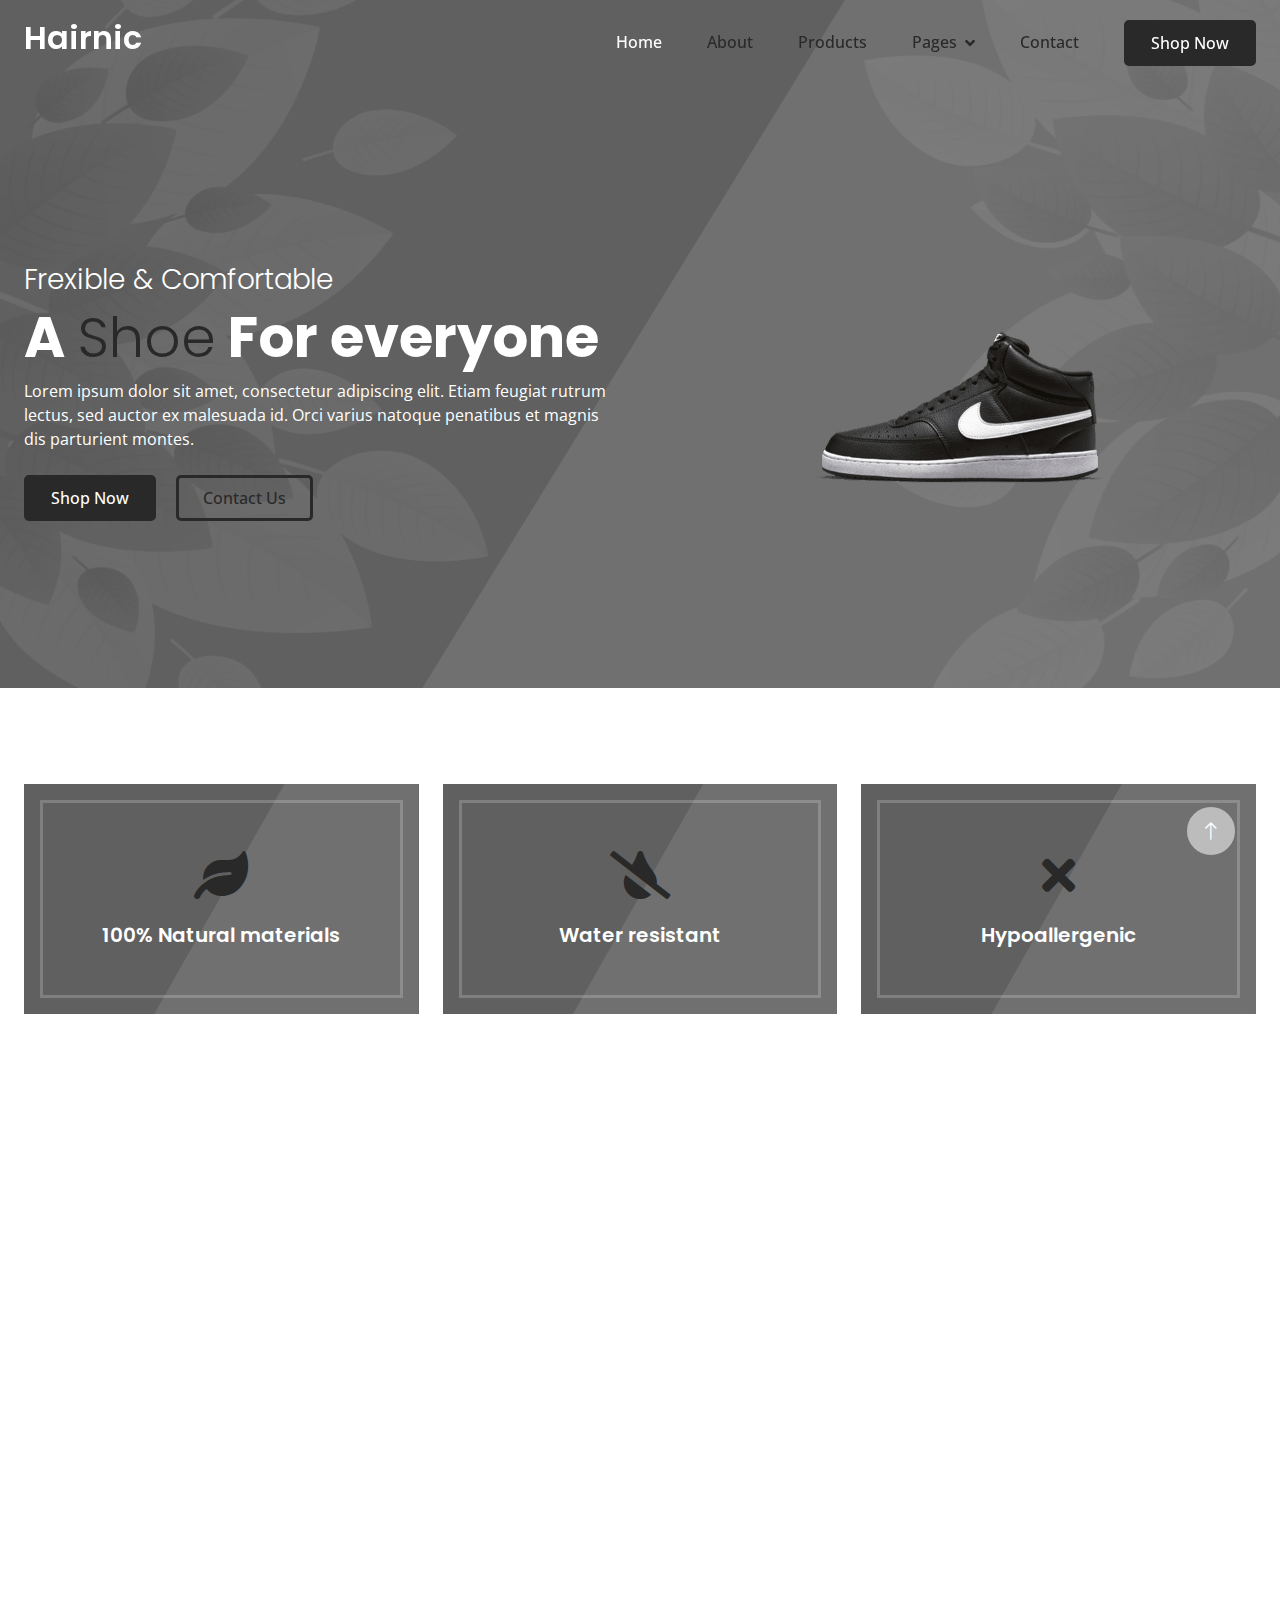
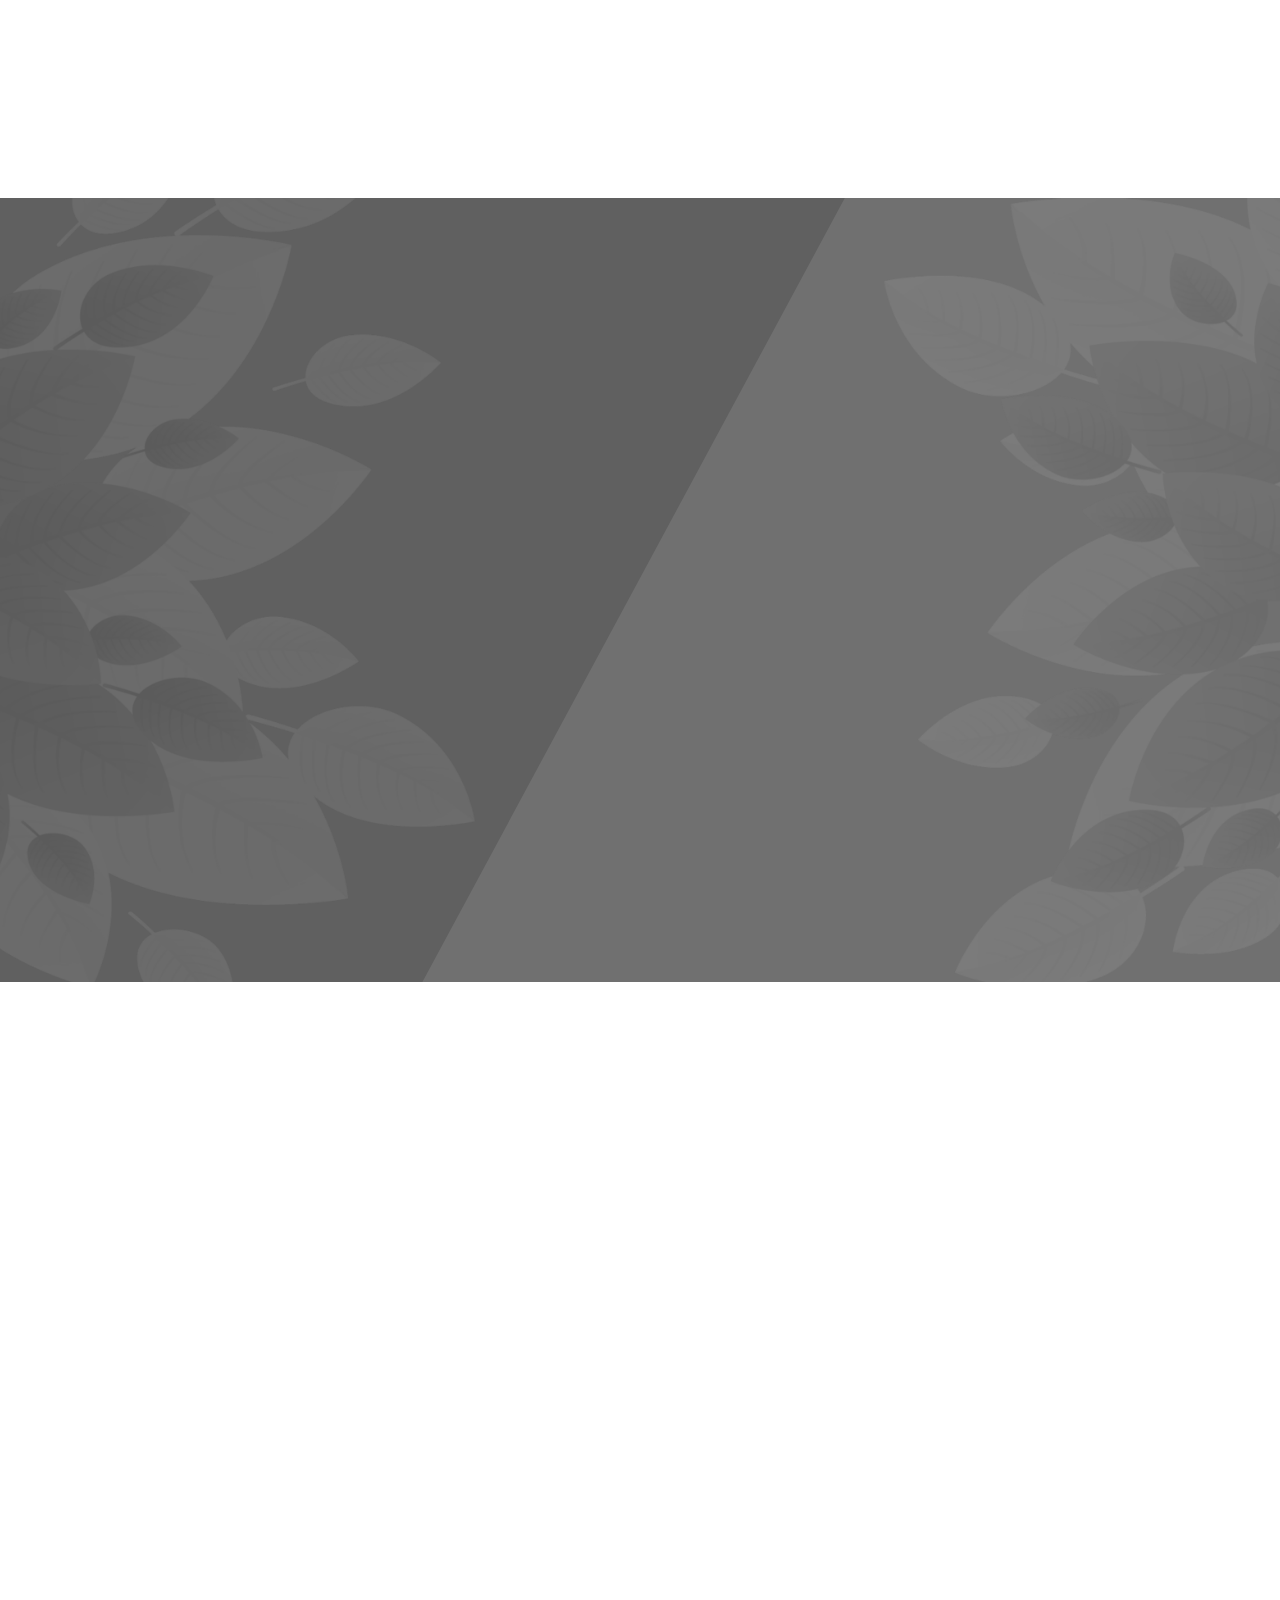
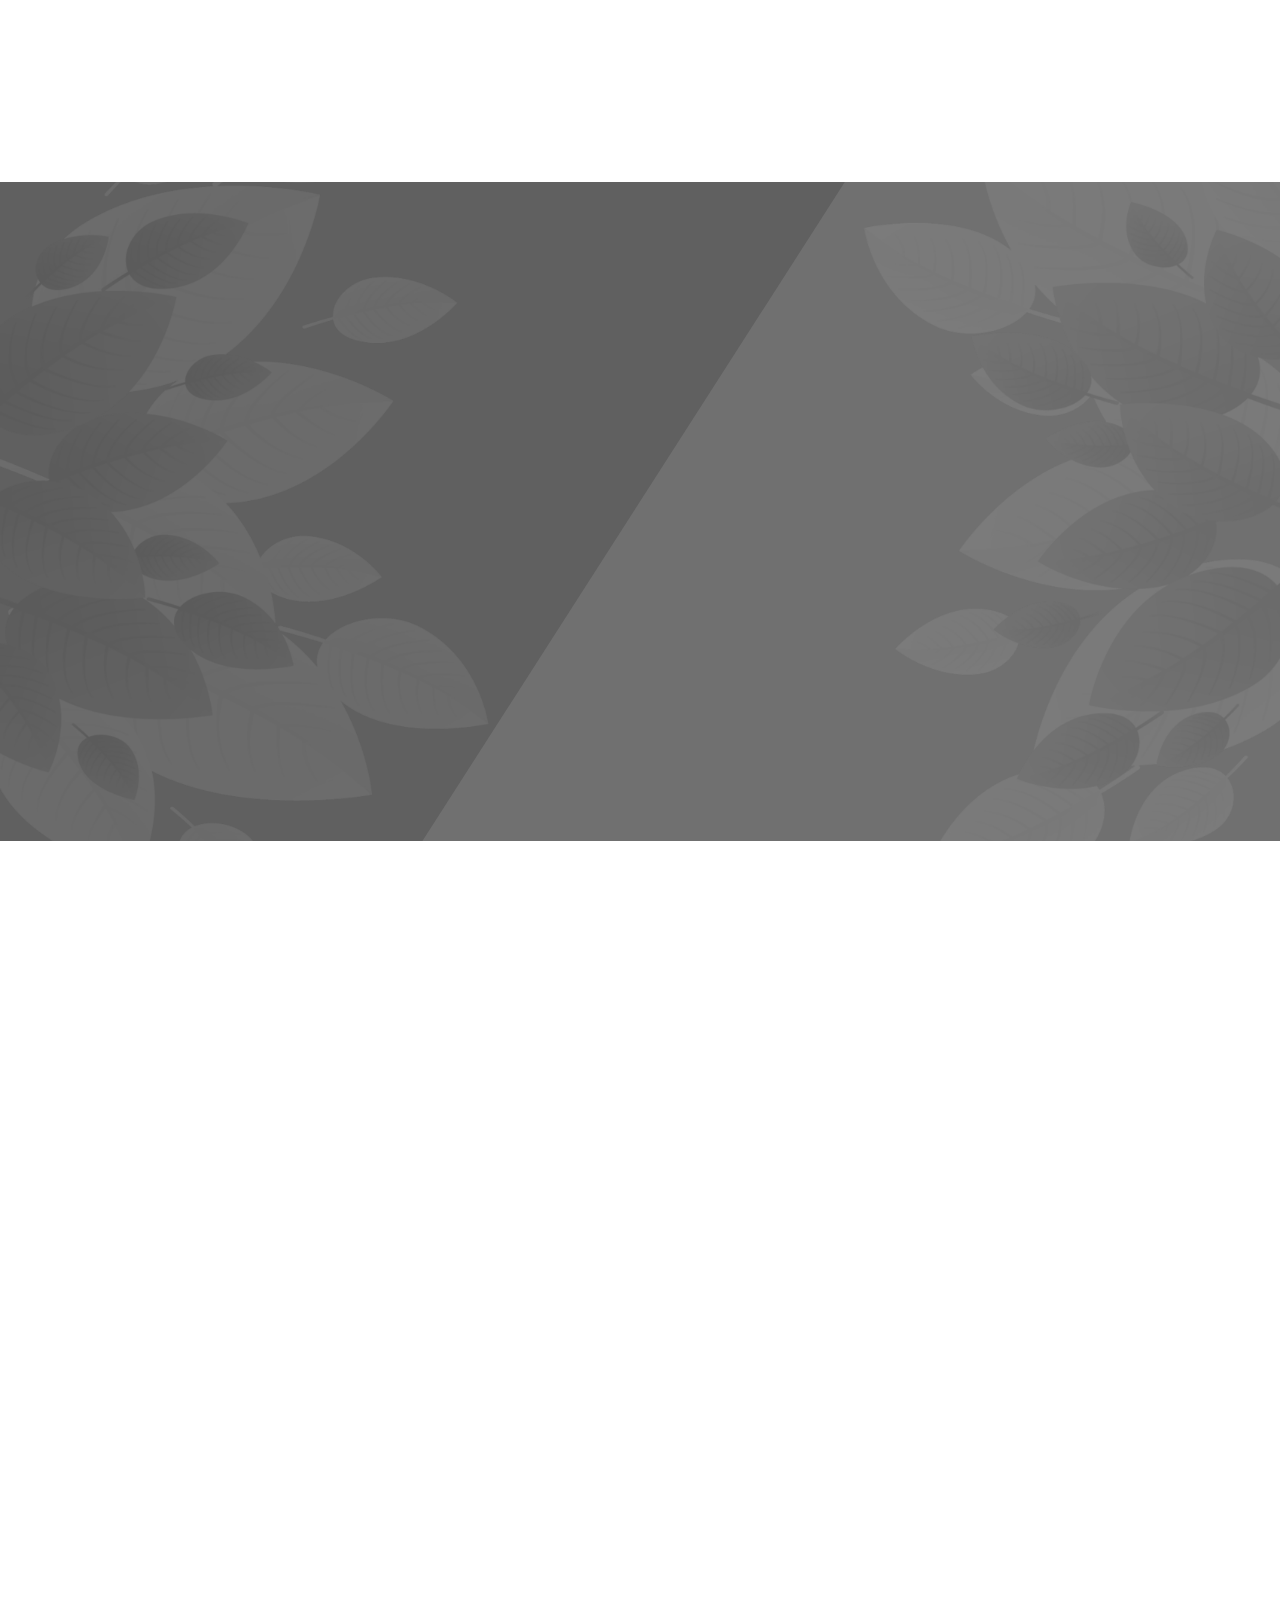
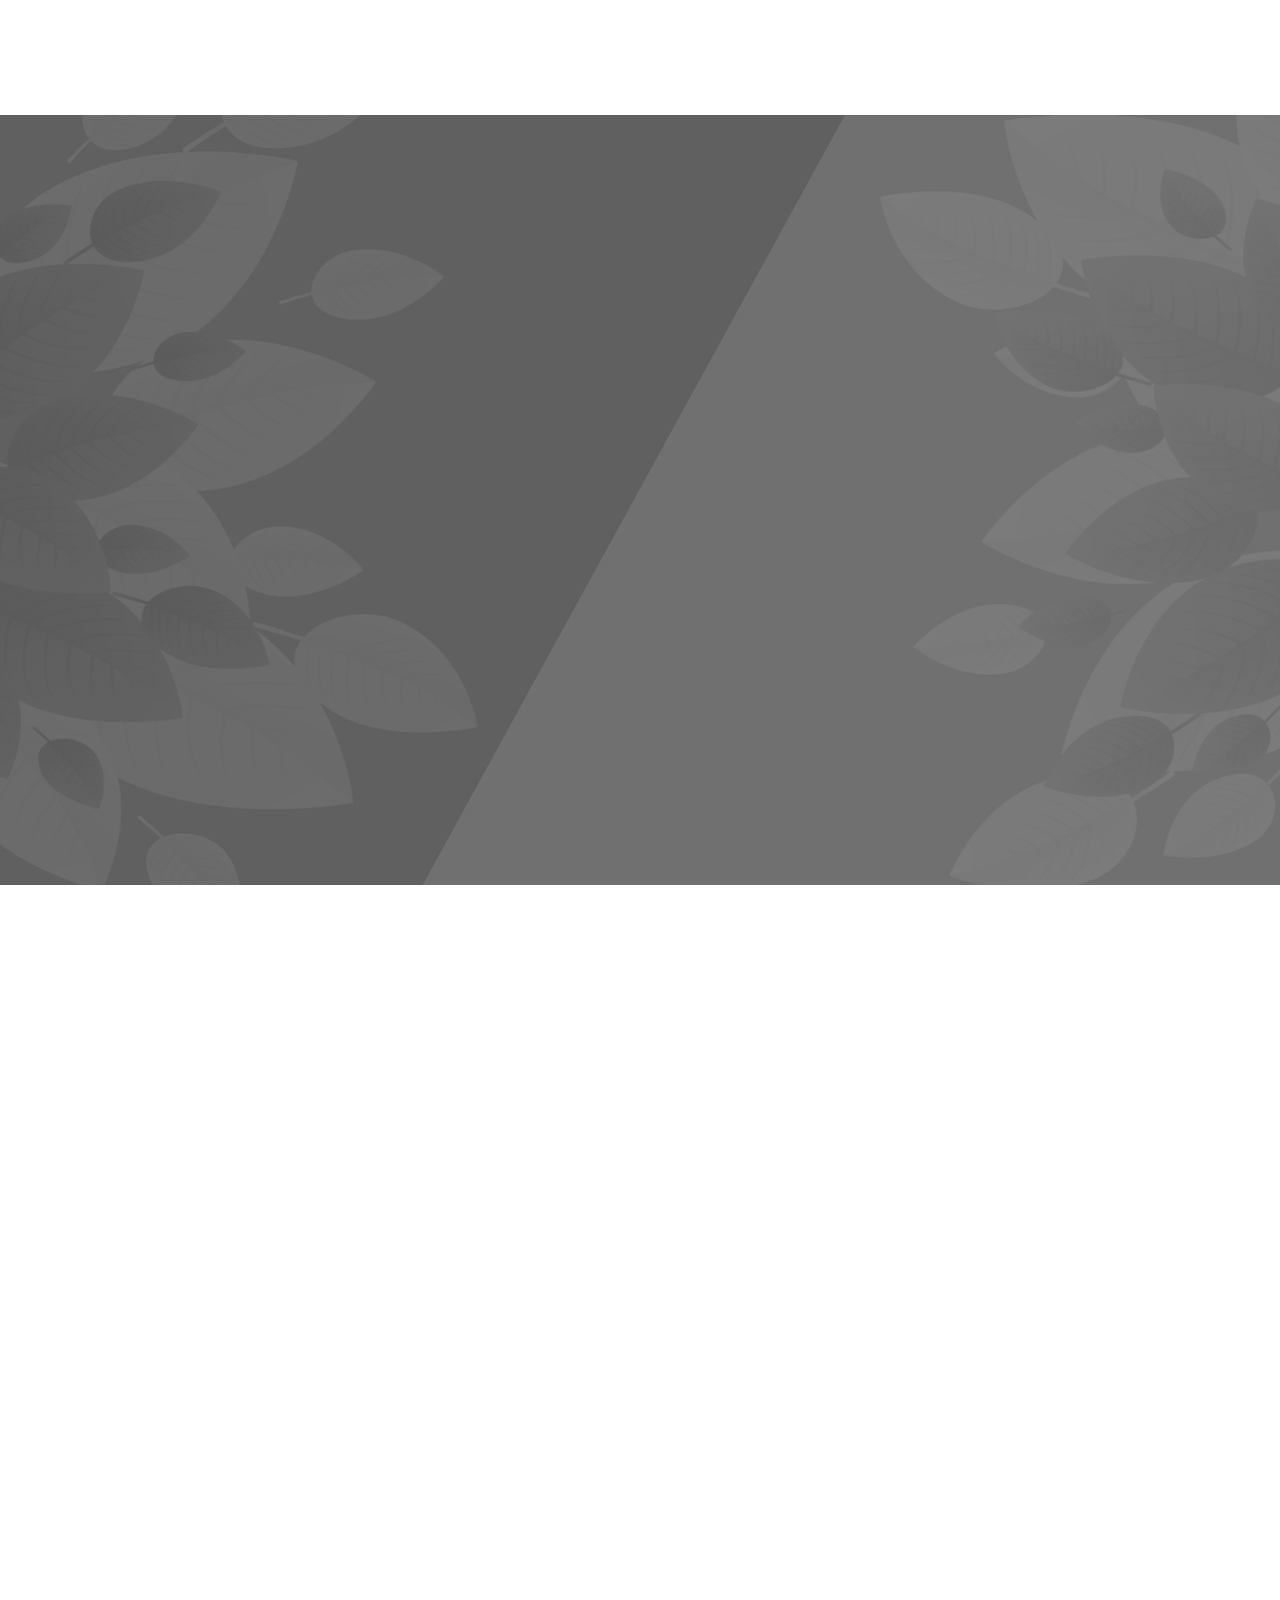
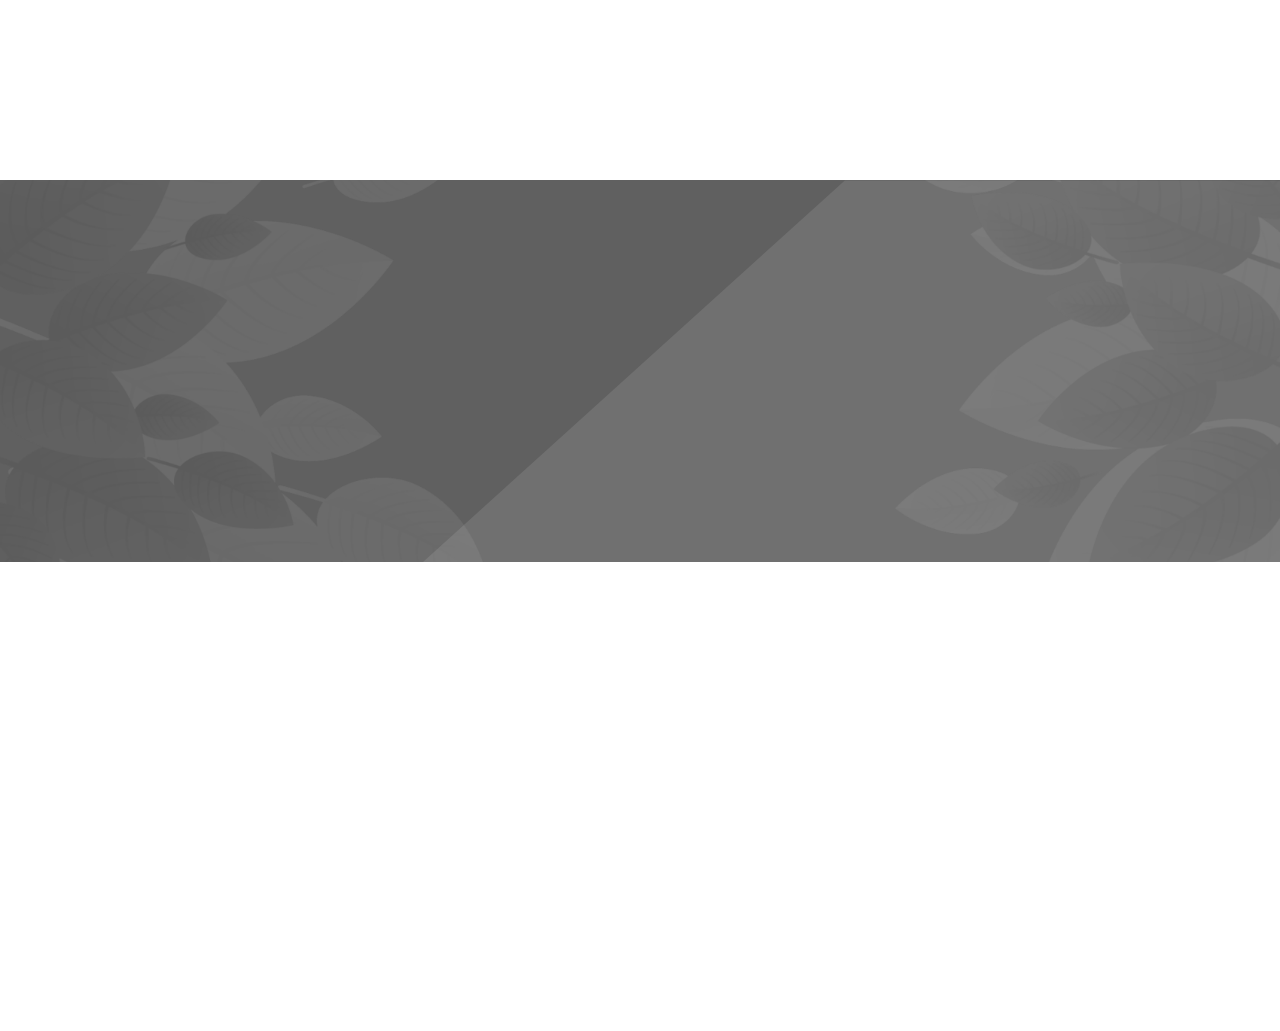
==== Nike_curve/index.html @ 660dd806 "Add files via upload" ====
<!DOCTYPE html>
<html lang="en">

<head>
    <meta charset="utf-8">
    <title>Hairnic - Single Product Website Template</title>
    <meta content="width=device-width, initial-scale=1.0" name="viewport">
    <meta content="" name="keywords">
    <meta content="" name="description">

    <!-- Favicon -->
    <link href="img/favicon.ico" rel="icon">

    <!-- Google Web Fonts -->
    <link rel="preconnect" href="https://fonts.googleapis.com">
    <link rel="preconnect" href="https://fonts.gstatic.com" crossorigin>
    <link
        href="https://fonts.googleapis.com/css2?family=Open+Sans:wght@400;500&family=Poppins:wght@200;600;700&display=swap"
        rel="stylesheet">

    <!-- Icon Font Stylesheet -->
    <link href="https://cdnjs.cloudflare.com/ajax/libs/font-awesome/5.10.0/css/all.min.css" rel="stylesheet">
    <link href="https://cdn.jsdelivr.net/npm/bootstrap-icons@1.4.1/font/bootstrap-icons.css" rel="stylesheet">

    <!-- Libraries Stylesheet -->
    <link href="lib/animate/animate.min.css" rel="stylesheet">
    <link href="lib/owlcarousel/assets/owl.carousel.min.css" rel="stylesheet">

    <!-- Customized Bootstrap Stylesheet -->
    <link href="css/bootstrap.min.css" rel="stylesheet">

    <!-- Template Stylesheet -->
    <link href="css/style.css" rel="stylesheet">
</head>

<body>
    <!-- Spinner Start -->
    <div id="spinner"
        class="show bg-white position-fixed translate-middle w-100 vh-100 top-50 start-50 d-flex align-items-center justify-content-center">
        <div class="spinner-grow text-primary" style="width: 3rem; height: 3rem;" role="status">
            <span class="sr-only">Loading...</span>
        </div>
    </div>
    <!-- Spinner End -->


    <!-- Navbar Start -->
    <div class="container-fluid sticky-top">
        <div class="container">
            <nav class="navbar navbar-expand-lg navbar-light p-0">
                <a href="index.html" class="navbar-brand">
                    <h2 class="text-white">Hairnic</h2>
                </a>
                <button type="button" class="navbar-toggler ms-auto me-0" data-bs-toggle="collapse"
                    data-bs-target="#navbarCollapse">
                    <span class="navbar-toggler-icon"></span>
                </button>
                <div class="collapse navbar-collapse" id="navbarCollapse">
                    <div class="navbar-nav ms-auto">
                        <a href="index.html" class="nav-item nav-link active">Home</a>
                        <a href="about.html" class="nav-item nav-link">About</a>
                        <a href="product.html" class="nav-item nav-link">Products</a>
                        <div class="nav-item dropdown">
                            <a href="#" class="nav-link dropdown-toggle" data-bs-toggle="dropdown">Pages</a>
                            <div class="dropdown-menu bg-light mt-2">
                                <a href="feature.html" class="dropdown-item">Features</a>
                                <a href="how-to-use.html" class="dropdown-item">How To Use</a>
                                <a href="testimonial.html" class="dropdown-item">Testimonial</a>
                                <a href="blog.html" class="dropdown-item">Blog Articles</a>
                                <a href="404.html" class="dropdown-item">404 Page</a>
                            </div>
                        </div>
                        <a href="contact.html" class="nav-item nav-link">Contact</a>
                    </div>
                    <a href="" class="btn btn-dark py-2 px-4 d-none d-lg-inline-block">Shop Now</a>
                </div>
            </nav>
        </div>
    </div>
    <!-- Navbar End -->


    <!-- Hero Start -->
    <div class="container-fluid bg-primary hero-header mb-5">
        <div class="container">
            <div class="row g-5 align-items-center">
                <div class="col-lg-6 text-center text-lg-start">
                    <h3 class="fw-light text-white animated slideInRight">Frexible & Comfortable</h3>
                    <h1 class="display-4 text-white animated slideInRight">A <span class="fw-light text-dark">Shoe</span> For everyone</h1>
                    <p class="text-white mb-4 animated slideInRight">Lorem ipsum dolor sit amet, consectetur adipiscing
                        elit. Etiam feugiat rutrum lectus, sed auctor ex malesuada id. Orci varius natoque penatibus et
                        magnis dis parturient montes.</p>
                    <a href="" class="btn btn-dark py-2 px-4 me-3 animated slideInRight">Shop Now</a>
                    <a href="" class="btn btn-outline-dark py-2 px-4 animated slideInRight">Contact Us</a>
                </div>
                <div class="col-lg-6">
                    <img class="img-fluid animated pulse infinite" src="img/shoe-main.png" alt="">
                </div>
            </div>
        </div>
    </div>
    <!-- Hero End -->


    <!-- Feature Start -->
    <div class="container-fluid py-5">
        <div class="container">
            <div class="row g-4">
                <div class="col-lg-4 wow fadeIn" data-wow-delay="0.1s">
                    <div class="feature-item position-relative bg-primary text-center p-3">
                        <div class="border py-5 px-3">
                            <i class="fa fa-leaf fa-3x text-dark mb-4"></i>
                            <h5 class="text-white mb-0">100% Natural materials</h5>
                        </div>
                    </div>
                </div>
                <div class="col-lg-4 wow fadeIn" data-wow-delay="0.3s">
                    <div class="feature-item position-relative bg-primary text-center p-3">
                        <div class="border py-5 px-3">
                            <i class="fa fa-tint-slash fa-3x text-dark mb-4"></i>
                            <h5 class="text-white mb-0">Water resistant</h5>
                        </div>
                    </div>
                </div>
                <div class="col-lg-4 wow fadeIn" data-wow-delay="0.5s">
                    <div class="feature-item position-relative bg-primary text-center p-3">
                        <div class="border py-5 px-3">
                            <i class="fa fa-times fa-3x text-dark mb-4"></i>
                            <h5 class="text-white mb-0">Hypoallergenic</h5>
                        </div>
                    </div>
                </div>
            </div>
        </div>
    </div>
    <!-- Feature End -->


    <!-- About Start -->
    <div class="container-fluid py-5">
        <div class="container">
            <div class="row g-5 align-items-center">
                <div class="col-lg-6 wow fadeIn" data-wow-delay="0.1s">
                    <img class="img-fluid animated pulse infinite" src="img/shampoo-1.png">
                </div>
                <div class="col-lg-6 wow fadeIn" data-wow-delay="0.5s">
                    <h1 class="text-primary mb-4">Nice Shoes <span class="fw-light text-dark">Are A Simbol Of Style</span></h1>
                    <p class="mb-4">Lorem ipsum dolor sit amet, consectetur adipiscing elit. Duis aliquet, erat non malesuada consequat, nibh erat tempus risus, vitae porttitor purus nisl vitae purus. Praesent tristique odio ut rutrum pellentesque. Fusce eget molestie est, at rutrum est.</p>
                    <p class="mb-4">Aliqu diam amet diam et eos labore. Clita erat ipsum et lorem et sit, sed stet no
                        labore lorem sit. Sanctus clita duo justo et tempor.</p>
                    <a class="btn btn-primary py-2 px-4" href="">Shop Now</a>
                </div>
            </div>
        </div>
    </div>
    <!-- About End -->


    <!-- Deal Start -->
    <div class="container-fluid deal bg-primary my-5 py-5">
        <div class="container py-5">
            <div class="row g-5 align-items-center">
                <div class="col-lg-6 wow fadeIn" data-wow-delay="0.1s">
                    <img class="img-fluid animated pulse infinite" src="img/shampoo-2.png">
                </div>
                <div class="col-lg-6 wow fadeIn" data-wow-delay="0.5s">
                    <div class="bg-white text-center p-4">
                        <div class="border p-4">
                            <p class="mb-2">Frexible & Comfortable Shoe</p>
                            <h2 class="fw-bold text-uppercase mb-4">Deals of the Day</h2>
                            <h1 class="display-4 text-primary mb-4">$99.99</h1>
                            <h5>New Lightning Design</h5>
                            <p class="mb-4">Lorem ipsum dolor sit amet, consectetur adipiscing
                                elit. Etiam feugiat rutrum lectus sed auctor.</p>
                            <div class="row g-0 cdt mb-4">
                                <div class="col-3">
                                    <h1 class="display-6" id="cdt-days"></h1>
                                </div>
                                <div class="col-3">
                                    <h1 class="display-6" id="cdt-hours"></h1>
                                </div>
                                <div class="col-3">
                                    <h1 class="display-6" id="cdt-minutes"></h1>
                                </div>
                                <div class="col-3">
                                    <h1 class="display-6" id="cdt-seconds"></h1>
                                </div>
                            </div>
                            <a class="btn btn-primary py-2 px-4" href="">Shop Now</a>
                        </div>
                    </div>
                </div>
            </div>
        </div>
    </div>
    <!-- Deal End -->


    <!-- Feature Start -->
    <div class="container-fluid py-5">
        <div class="container">
            <div class="mx-auto text-center wow fadeIn" data-wow-delay="0.1s" style="max-width: 600px;">
                <h1 class="text-primary mb-3"><span class="fw-light text-dark">Best Benefits Of Our</span> Top Shoe Designs</h1>
                <p class="mb-5">Lorem ipsum dolor sit amet, consectetur adipiscing elit. Duis aliquet, erat non malesuada consequat, nibh erat tempus risus.</p>
            </div>
            <div class="row g-4 align-items-center">
                <div class="col-lg-4 wow fadeIn" data-wow-delay="0.3s">
                    <div class="row g-5">
                        <div class="col-12 d-flex">
                            <div class="btn-square rounded-circle border flex-shrink-0"
                                style="width: 80px; height: 80px;">
                                <i class="fa fa-check fa-2x text-primary"></i>
                            </div>
                            <div class="ps-3">
                                <h5>Frexible & Comfortable</h5>
                                <hr class="w-25 bg-primary my-2">
                                <span>Lorem ipsum dolor sit amet adipiscing elit aliquet.</span>
                            </div>
                        </div>
                        <div class="col-12 d-flex">
                            <div class="btn-square rounded-circle border flex-shrink-0"
                                style="width: 80px; height: 80px;">
                                <i class="fa fa-check fa-2x text-primary"></i>
                            </div>
                            <div class="ps-3">
                                <h5>Anti Hair Fall</h5>
                                <hr class="w-25 bg-primary my-2">
                                <span>Lorem ipsum dolor sit amet adipiscing elit aliquet.</span>
                            </div>
                        </div>
                        <div class="col-12 d-flex">
                            <div class="btn-square rounded-circle border flex-shrink-0"
                                style="width: 80px; height: 80px;">
                                <i class="fa fa-check fa-2x text-primary"></i>
                            </div>
                            <div class="ps-3">
                                <h5>Anti-dandruff</h5>
                                <hr class="w-25 bg-primary my-2">
                                <span>Lorem ipsum dolor sit amet adipiscing elit aliquet.</span>
                            </div>
                        </div>
                    </div>
                </div>
                <div class="col-lg-4 wow fadeIn" data-wow-delay="0.1s">
                    <img class="img-fluid animated pulse infinite" src="img/shoe-main.png">
                </div>
                <div class="col-lg-4 wow fadeIn" data-wow-delay="0.5s">
                    <div class="row g-5">
                        <div class="col-12 d-flex">
                            <div class="btn-square rounded-circle border flex-shrink-0"
                                style="width: 80px; height: 80px;">
                                <i class="fa fa-check fa-2x text-primary"></i>
                            </div>
                            <div class="ps-3">
                                <h5>Breathable Materials</h5>
                                <hr class="w-25 bg-primary my-2">
                                <span>Lorem ipsum dolor sit amet adipiscing elit aliquet.</span>
                            </div>
                        </div>
                        <div class="col-12 d-flex">
                            <div class="btn-square rounded-circle border flex-shrink-0"
                                style="width: 80px; height: 80px;">
                                <i class="fa fa-check fa-2x text-primary"></i>
                            </div>
                            <div class="ps-3">
                                <h5>No Skin Irritation</h5>
                                <hr class="w-25 bg-primary my-2">
                                <span>Lorem ipsum dolor sit amet adipiscing elit aliquet.</span>
                            </div>
                        </div>
                        <div class="col-12 d-flex">
                            <div class="btn-square rounded-circle border flex-shrink-0"
                                style="width: 80px; height: 80px;">
                                <i class="fa fa-check fa-2x text-primary"></i>
                            </div>
                            <div class="ps-3">
                                <h5>No Artificial Smell</h5>
                                <hr class="w-25 bg-primary my-2">
                                <span>Lorem ipsum dolor sit amet adipiscing elit aliquet.</span>
                            </div>
                        </div>
                    </div>
                </div>
            </div>
        </div>
    </div>
    <!-- Feature End -->


    <!-- How To Use Start -->
    <div class="container-fluid how-to-use bg-primary my-5 py-5">
        <div class="container text-white py-5">
            <div class="mx-auto text-center wow fadeIn" data-wow-delay="0.1s" style="max-width: 600px;">
                <h1 class="text-white mb-3"><span class="fw-light text-dark">Where To Use Our</span> Frexible & Comfortable
                    <span class="fw-light text-dark">Shoe</span></h1>
                <p class="mb-5">Lorem ipsum dolor sit amet, consectetur adipiscing elit. Duis aliquet, erat non malesuada consequat, nibh erat tempus risus.</p>
            </div>
            <div class="row g-5">
                <div class="col-lg-4 text-center wow fadeIn" data-wow-delay="0.1s">
                    <div class="btn-square rounded-circle border mx-auto mb-4" style="width: 120px; height: 120px;">
                        <i class="fa fa-home fa-3x text-dark"></i>
                    </div>
                    <h5 class="text-white">At Home</h5>
                    <hr class="w-25 bg-light my-2 mx-auto">
                    <span>Lorem ipsum dolor sit amet, consectetur adipiscing elit. Duis aliquet, erat non malesuada consequat.</span>
                </div>
                <div class="col-lg-4 text-center wow fadeIn" data-wow-delay="0.3s">
                    <div class="btn-square rounded-circle border mx-auto mb-4" style="width: 120px; height: 120px;">
                        <i class="fa fa-home fa-3x text-dark"></i>
                    </div>
                    <h5 class="text-white">On Running Tracks</h5>
                    <hr class="w-25 bg-light my-2 mx-auto">
                    <span>Lorem ipsum dolor sit amet, consectetur adipiscing elit. Duis aliquet, erat non malesuada consequat.</span>
                </div>
                <div class="col-lg-4 text-center wow fadeIn" data-wow-delay="0.5s">
                    <div class="btn-square rounded-circle border mx-auto mb-4" style="width: 120px; height: 120px;">
                        <i class="fa fa-home fa-3x text-dark"></i>
                    </div>
                    <h5 class="text-white">At Work</h5>
                    <hr class="w-25 bg-light my-2 mx-auto">
                    <span>Lorem ipsum dolor sit amet, consectetur adipiscing elit. Duis aliquet, erat non malesuada consequat.</span>
                </div>
            </div>
        </div>
    </div>
    <!-- How To Use End -->


    <!-- Product Start -->
    <div class="container-fluid py-5">
        <div class="container">
            <div class="mx-auto text-center wow fadeIn" data-wow-delay="0.1s" style="max-width: 600px;">
                <h1 class="text-primary mb-3"><span class="fw-light text-dark">Our Natural</span> Shoes</h1>
                <p class="mb-5">Lorem ipsum dolor sit amet, consectetur adipiscing elit. Duis aliquet, erat non malesuada consequat, nibh erat tempus risus.</p>
            </div>
            <div class="row g-4">
                <div class="col-md-6 col-lg-3 wow fadeIn" data-wow-delay="0.1s">
                    <div class="product-item text-center border h-100 p-4">
                        <img class="img-fluid mb-4" src="img/product-1.png" alt="">
                        <div class="mb-2">
                            <small class="fa fa-star text-primary"></small>
                            <small class="fa fa-star text-primary"></small>
                            <small class="fa fa-star text-primary"></small>
                            <small class="fa fa-star text-primary"></small>
                            <small class="fa fa-star text-primary"></small>
                            <small>(99)</small>
                        </div>
                        <a href="" class="h6 d-inline-block mb-2">Hair Shining Shampoo</a>
                        <h5 class="text-primary mb-3">$99.99</h5>
                        <a href="" class="btn btn-outline-primary px-3">Add To Cart</a>
                    </div>
                </div>
                <div class="col-md-6 col-lg-3 wow fadeIn" data-wow-delay="0.3s">
                    <div class="product-item text-center border h-100 p-4">
                        <img class="img-fluid mb-4" src="img/product-2.png" alt="">
                        <div class="mb-2">
                            <small class="fa fa-star text-primary"></small>
                            <small class="fa fa-star text-primary"></small>
                            <small class="fa fa-star text-primary"></small>
                            <small class="fa fa-star text-primary"></small>
                            <small class="fa fa-star text-primary"></small>
                            <small>(99)</small>
                        </div>
                        <a href="" class="h6 d-inline-block mb-2">Anti-dandruff Shampoo</a>
                        <h5 class="text-primary mb-3">$99.99</h5>
                        <a href="" class="btn btn-outline-primary px-3">Add To Cart</a>
                    </div>
                </div>
                <div class="col-md-6 col-lg-3 wow fadeIn" data-wow-delay="0.5s">
                    <div class="product-item text-center border h-100 p-4">
                        <img class="img-fluid mb-4" src="img/product-1.png" alt="">
                        <div class="mb-2">
                            <small class="fa fa-star text-primary"></small>
                            <small class="fa fa-star text-primary"></small>
                            <small class="fa fa-star text-primary"></small>
                            <small class="fa fa-star text-primary"></small>
                            <small class="fa fa-star text-primary"></small>
                            <small>(99)</small>
                        </div>
                        <a href="" class="h6 d-inline-block mb-2">Anti Hair Fall Shampoo</a>
                        <h5 class="text-primary mb-3">$99.99</h5>
                        <a href="" class="btn btn-outline-primary px-3">Add To Cart</a>
                    </div>
                </div>
                <div class="col-md-6 col-lg-3 wow fadeIn" data-wow-delay="0.7s">
                    <div class="product-item text-center border h-100 p-4">
                        <img class="img-fluid mb-4" src="img/product-2.png" alt="">
                        <div class="mb-2">
                            <small class="fa fa-star text-primary"></small>
                            <small class="fa fa-star text-primary"></small>
                            <small class="fa fa-star text-primary"></small>
                            <small class="fa fa-star text-primary"></small>
                            <small class="fa fa-star text-primary"></small>
                            <small>(99)</small>
                        </div>
                        <a href="" class="h6 d-inline-block mb-2">Hair Growing Shampoo</a>
                        <h5 class="text-primary mb-3">$99.99</h5>
                        <a href="" class="btn btn-outline-primary px-3">Add To Cart</a>
                    </div>
                </div>
            </div>
        </div>
    </div>
    <!-- Product End -->


    <!-- Testimonial Start -->
    <div class="container-fluid testimonial bg-primary my-5 py-5">
        <div class="container text-white py-5">
            <div class="mx-auto text-center wow fadeIn" data-wow-delay="0.1s" style="max-width: 600px;">
                <h1 class="text-white mb-3">Our Customer Said <span class="fw-light text-dark">About Our Comfortable Shoes</span></h1>
                <p class="mb-5">Lorem ipsum dolor sit amet, consectetur adipiscing elit. Duis aliquet, erat non malesuada consequat, nibh erat tempus risus.</p>
            </div>
            <div class="row justify-content-center">
                <div class="col-lg-8">
                    <div class="owl-carousel testimonial-carousel wow fadeIn" data-wow-delay="0.1s">
                        <div class="testimonial-item text-center" data-dot="1">
                            <img class="img-fluid border p-2" src="img/testimonial-1.jpg" alt="">
                            <h5 class="fw-light lh-base text-white">Lorem ipsum dolor sit amet, consectetur adipiscing elit. Duis aliquet, erat non malesuada consequat, nibh erat tempus risus, vitae porttitor purus nisl vitae purus. Praesent tristique odio ut rutrum pellentesque. Fusce eget molestie est, at rutrum est. Nullam scelerisque libero nunc, vitae ullamcorper elit volutpat ut.</h5>
                            <h5 class="mb-1">Client Name</h5>
                            <h6 class="fw-light text-white fst-italic mb-0">Profession</h6>
                        </div>
                        <div class="testimonial-item text-center" data-dot="2">
                            <img class="img-fluid border p-2" src="img/testimonial-2.jpg" alt="">
                            <h5 class="fw-light lh-base text-white">Lorem ipsum dolor sit amet, consectetur adipiscing elit. Duis aliquet, erat non malesuada consequat, nibh erat tempus risus, vitae porttitor purus nisl vitae purus. Praesent tristique odio ut rutrum pellentesque. Fusce eget molestie est, at rutrum est. Nullam scelerisque libero nunc, vitae ullamcorper elit volutpat ut.</h5>
                            <h5 class="mb-1">Client Name</h5>
                            <h6 class="fw-light text-white fst-italic mb-0">Profession</h6>
                        </div>
                        <div class="testimonial-item text-center" data-dot="3">
                            <img class="img-fluid border p-2" src="img/testimonial-3.jpg" alt="">
                            <h5 class="fw-light lh-base text-white">Lorem ipsum dolor sit amet, consectetur adipiscing elit. Duis aliquet, erat non malesuada consequat, nibh erat tempus risus, vitae porttitor purus nisl vitae purus. Praesent tristique odio ut rutrum pellentesque. Fusce eget molestie est, at rutrum est. Nullam scelerisque libero nunc, vitae ullamcorper elit volutpat ut.</h5>
                            <h5 class="mb-1">Client Name</h5>
                            <h6 class="fw-light text-white fst-italic mb-0">Profession</h6>
                        </div>
                    </div>
                </div>
            </div>
        </div>
    </div>
    <!-- Testimonial End -->


    <!-- Blog Start -->
    <div class="container-fluid py-5">
        <div class="container">
            <div class="mx-auto text-center wow fadeIn" data-wow-delay="0.1s" style="max-width: 600px;">
                <h1 class="text-primary mb-3"><span class="fw-light text-dark">From Our</span> Blog Articles</h1>
                <p class="mb-5">Lorem ipsum dolor sit amet, consectetur adipiscing elit. Duis aliquet, erat non malesuada consequat, nibh erat tempus risus.</p>
            </div>
            <div class="row g-4">
                <div class="col-md-6 col-lg-4 wow fadeIn" data-wow-delay="0.1s">
                    <div class="blog-item border h-100 p-4">
                        <img class="img-fluid mb-4" src="img/blog-1.jpg" alt="">
                        <a href="" class="h5 lh-base d-inline-block">Foods that are good for your hair growing</a>
                        <div class="d-flex text-black-50 mb-2">
                            <div class="pe-3">
                                <small class="fa fa-eye me-1"></small>
                                <small>9999 Views</small>
                            </div>
                            <div class="pe-3">
                                <small class="fa fa-comments me-1"></small>
                                <small>9999 Comments</small>
                            </div>
                        </div>
                        <p class="mb-4">Lorem ipsum dolor sit amet, consectetur adipiscing elit. Duis aliquet, erat non malesuada consequat.</p>
                        <a href="" class="btn btn-outline-primary px-3">Read More</a>
                    </div>
                </div>
                <div class="col-md-6 col-lg-4 wow fadeIn" data-wow-delay="0.3s">
                    <div class="blog-item border h-100 p-4">
                        <img class="img-fluid mb-4" src="img/blog-2.jpg" alt="">
                        <a href="" class="h5 lh-base d-inline-block">How to take care of hair naturally</a>
                        <div class="d-flex text-black-50 mb-2">
                            <div class="pe-3">
                                <small class="fa fa-eye me-1"></small>
                                <small>9999 Views</small>
                            </div>
                            <div class="pe-3">
                                <small class="fa fa-comments me-1"></small>
                                <small>9999 Comments</small>
                            </div>
                        </div>
                        <p class="mb-4">Lorem ipsum dolor sit amet, consectetur adipiscing elit. Duis aliquet, erat non malesuada consequat.</p>
                        <a href="" class="btn btn-outline-primary px-3">Read More</a>
                    </div>
                </div>
                <div class="col-md-6 col-lg-4 wow fadeIn" data-wow-delay="0.5s">
                    <div class="blog-item border h-100 p-4">
                        <img class="img-fluid mb-4" src="img/blog-3.jpg" alt="">
                        <a href="" class="h5 lh-base d-inline-block">How to use our natural & organic shampoo</a>
                        <div class="d-flex text-black-50 mb-2">
                            <div class="pe-3">
                                <small class="fa fa-eye me-1"></small>
                                <small>9999 Views</small>
                            </div>
                            <div class="pe-3">
                                <small class="fa fa-comments me-1"></small>
                                <small>9999 Comments</small>
                            </div>
                        </div>
                        <p class="mb-4">Lorem ipsum dolor sit amet, consectetur adipiscing elit. Duis aliquet, erat non malesuada consequat.</p>
                        <a href="" class="btn btn-outline-primary px-3">Read More</a>
                    </div>
                </div>
            </div>
        </div>
    </div>
    <!-- Blog End -->


    <!-- Newsletter Start -->
    <div class="container-fluid newsletter bg-primary py-5 my-5">
        <div class="container py-5">
            <div class="mx-auto text-center wow fadeIn" data-wow-delay="0.1s" style="max-width: 600px;">
                <h1 class="text-white mb-3"><span class="fw-light text-dark">Let's Subscribe</span> The Newsletter</h1>
                <p class="text-white mb-4">Subscribe now to get 30% discount on any of our products</p>
            </div>
            <div class="row justify-content-center">
                <div class="col-md-7 wow fadeIn" data-wow-delay="0.5s">
                    <div class="position-relative w-100 mt-3 mb-2">
                        <input class="form-control w-100 py-4 ps-4 pe-5" type="text" placeholder="Enter Your Email"
                            style="height: 48px;">
                        <button type="button" class="btn shadow-none position-absolute top-0 end-0 mt-1 me-2"><i
                                class="fa fa-paper-plane text-white fs-4"></i></button>
                    </div>
                </div>
            </div>
        </div>
    </div>
    <!-- Newsletter End -->


    <!-- Footer Start -->
    <div class="container-fluid bg-white footer">
        <div class="container py-5">
            <div class="row g-5">
                <div class="col-md-6 col-lg-3 wow fadeIn" data-wow-delay="0.1s">
                    <a href="index.html" class="d-inline-block mb-3">
                        <h1 class="text-primary">Hairnic</h1>
                    </a>
                    <p class="mb-0">Lorem ipsum dolor sit amet, consectetur adipiscing elit. Duis aliquet, erat non malesuada consequat, nibh erat tempus risus, vitae porttitor purus nisl vitae purus.</p>
                </div>
                <div class="col-md-6 col-lg-3 wow fadeIn" data-wow-delay="0.3s">
                    <h5 class="mb-4">Get In Touch</h5>
                    <p><i class="fa fa-map-marker-alt me-3"></i>123 Street, New York, USA</p>
                    <p><i class="fa fa-phone-alt me-3"></i>+012 345 67890</p>
                    <p><i class="fa fa-envelope me-3"></i>info@example.com</p>
                    <div class="d-flex pt-2">
                        <a class="btn btn-square btn-outline-primary me-1" href=""><i class="fab fa-twitter"></i></a>
                        <a class="btn btn-square btn-outline-primary me-1" href=""><i class="fab fa-facebook-f"></i></a>
                        <a class="btn btn-square btn-outline-primary me-1" href=""><i class="fab fa-instagram"></i></a>
                        <a class="btn btn-square btn-outline-primary me-1" href=""><i
                                class="fab fa-linkedin-in"></i></a>
                    </div>
                </div>
                <div class="col-md-6 col-lg-3 wow fadeIn" data-wow-delay="0.5s">
                    <h5 class="mb-4">Our Products</h5>
                    <a class="btn btn-link" href="">Hair Shining Shampoo</a>
                    <a class="btn btn-link" href="">Anti-dandruff Shampoo</a>
                    <a class="btn btn-link" href="">Anti Hair Fall Shampoo</a>
                    <a class="btn btn-link" href="">Hair Growing Shampoo</a>
                    <a class="btn btn-link" href="">Anti smell Shampoo</a>
                </div>
                <div class="col-md-6 col-lg-3 wow fadeIn" data-wow-delay="0.7s">
                    <h5 class="mb-4">Popular Link</h5>
                    <a class="btn btn-link" href="">About Us</a>
                    <a class="btn btn-link" href="">Contact Us</a>
                    <a class="btn btn-link" href="">Privacy Policy</a>
                    <a class="btn btn-link" href="">Terms & Condition</a>
                    <a class="btn btn-link" href="">Career</a>
                </div>
            </div>
        </div>
        <div class="container wow fadeIn" data-wow-delay="0.1s">
            <div class="copyright">
                <div class="row">
                    <div class="col-md-6 text-center text-md-start mb-3 mb-md-0">
                        &copy; <a class="border-bottom" href="#">Your Site Name</a>, All Right Reserved.

                        <!--/*** This template is free as long as you keep the footer author’s credit link/attribution link/backlink. If you'd like to use the template without the footer author’s credit link/attribution link/backlink, you can purchase the Credit Removal License from "https://htmlcodex.com/credit-removal". Thank you for your support. ***/-->
                        Designed By <a class="border-bottom" href="https://htmlcodex.com">HTML Codex</a>
                    </div>
                    <div class="col-md-6 text-center text-md-end">
                        <div class="footer-menu">
                            <a href="">Home</a>
                            <a href="">Cookies</a>
                            <a href="">Help</a>
                            <a href="">FAQs</a>
                        </div>
                    </div>
                </div>
            </div>
        </div>
    </div>
    <!-- Footer End -->


    <!-- Back to Top -->
    <a href="#" class="btn btn-lg btn-primary btn-lg-square back-to-top"><i class="bi bi-arrow-up"></i></a>


    <!-- JavaScript Libraries -->
    <script src="https://ajax.googleapis.com/ajax/libs/jquery/3.6.1/jquery.min.js"></script>
    <script src="https://cdn.jsdelivr.net/npm/bootstrap@5.0.0/dist/js/bootstrap.bundle.min.js"></script>
    <script src="lib/wow/wow.min.js"></script>
    <script src="lib/easing/easing.min.js"></script>
    <script src="lib/waypoints/waypoints.min.js"></script>
    <script src="lib/owlcarousel/owl.carousel.min.js"></script>

    <!-- Template Javascript -->
    <script src="js/main.js"></script>
</body>

</html>
---- Nike_curve/css/style.css ----
/********** Template CSS **********/
/*** Spinner ***/
#spinner {
    opacity: 0;
    visibility: hidden;
    transition: opacity .5s ease-out, visibility 0s linear .5s;
    z-index: 99999;
}

#spinner.show {
    transition: opacity .5s ease-out, visibility 0s linear 0s;
    visibility: visible;
    opacity: 1;
}

.back-to-top {
    position: fixed;
    display: none;
    right: 45px;
    bottom: 45px;
    z-index: 99;
}

img.animated.pulse {
    animation-duration: 5s;
}

/*** Button ***/
.btn {
    font-weight: 500;
    transition: .5s;
}

.btn.btn-primary {
    color: var(--bs-white);
}

.btn-square {
    width: 38px;
    height: 38px;
}

.btn-sm-square {
    width: 32px;
    height: 32px;
}

.btn-lg-square {
    width: 48px;
    height: 48px;
}

.btn-square,
.btn-sm-square,
.btn-lg-square {
    padding: 0;
    display: flex;
    align-items: center;
    justify-content: center;
    font-weight: normal;
    border-radius: 50px;
}


/*** Navbar ***/
.sticky-top {
    top: -150px;
    transition: .5s;
}

.navbar {
    padding: 11px 0 !important;
    height: 85px;
}

.navbar .navbar-nav .nav-link {
    margin-right: 45px;
    padding: 0;
    color: var(--bs-dark);
    font-weight: 500;
    transition: .5s;
    outline: none;
}

.navbar .navbar-nav .nav-link:hover,
.navbar .navbar-nav .nav-link.active {
    color: var(--bs-white);
}

.navbar .dropdown-toggle::after {
    border: none;
    content: "\f107";
    font-family: "Font Awesome 5 Free";
    font-weight: 900;
    vertical-align: middle;
    margin-left: 8px;
}

@media (max-width: 991.98px) {
    .navbar .navbar-nav {
        padding: 0 15px;
        background: var(--bs-primary);
    }

    .navbar .navbar-nav .nav-link  {
        margin-right: 0;
        padding: 10px 0;
    }
}

@media (min-width: 992px) {
    .navbar .nav-item .dropdown-menu {
        display: block;
        border: none;
        margin-top: 0;
        top: 150%;
        opacity: 0;
        visibility: hidden;
        transition: .5s;
    }

    .navbar .nav-item:hover .dropdown-menu {
        top: 100%;
        visibility: visible;
        transition: .5s;
        opacity: 1;
    }
}


/*** Hero Header ***/
.hero-header {
    position: relative;
    margin-top: -85px;
    padding-top: 12rem;
    padding-bottom: 6rem;
    background: url(../img/bg2.png) center center no-repeat;
    background-size: cover;
}

.hero-header::before {
    position: absolute;
    content: "";
    width: 100%;
    height: 100%;
    top: 0;
    left: 0;
    background: rgba(255, 255, 255, .1);
    clip-path: polygon(66% 0, 100% 0, 100% 100%, 33% 100%);
}

.hero-header .container {
    position: relative;
    z-index: 1;
}

.hero-header .breadcrumb-item+.breadcrumb-item::before {
    color: var(--bs-light);
}


/*** Feature ***/
.feature-item::before {
    position: absolute;
    content: "";
    width: 100%;
    height: 100%;
    top: 0;
    left: 0;
    background: rgba(255, 255, 255, .1);
    clip-path: polygon(66% 0, 100% 0, 100% 100%, 33% 100%);
}

.feature-item .border {
    position: relative;
    border-color: rgba(255, 255, 255, .2) !important;
    z-index: 1;
}


/*** Deal ***/
.deal {
    position: relative;
    background: url(../img/bg2.png) center center no-repeat;
    background-size: cover;
}

.deal::before {
    position: absolute;
    content: "";
    width: 100%;
    height: 100%;
    top: 0;
    left: 0;
    background: rgba(255, 255, 255, .1);
    clip-path: polygon(66% 0, 100% 0, 100% 100%, 33% 100%);
}

.deal .bg-white {
    position: relative;
    z-index: 1;
}

.deal .cdt span {
    display: block;
    font-size: 16px;
    font-style: italic;
    font-weight: 200;
    text-transform: capitalize;
}


/*** How To Use ***/
.how-to-use {
    position: relative;
    background: url(../img/bg2.png) center center no-repeat;
    background-size: cover;
}

.how-to-use::before {
    position: absolute;
    content: "";
    width: 100%;
    height: 100%;
    top: 0;
    left: 0;
    background: rgba(255, 255, 255, .1);
    clip-path: polygon(66% 0, 100% 0, 100% 100%, 33% 100%);
}

.how-to-use .container {
    position: relative;
    z-index: 1;
}

.how-to-use .border {
    border-color: rgba(255, 255, 255, .2) !important;
}


/*** Product ***/
.product-item {
    transition: .1s;
}

.product-item:hover {
    border-width: 0 !important;
    box-shadow: 0 0 35px rgba(144, 188, 121, .25);
}

.product-item:hover a.btn {
    color: var(--bs-white);
    background: var(--bs-primary);
}


/*** Testimonial ***/
.testimonial {
    position: relative;
    background: url(../img/bg2.png) center center no-repeat;
    background-size: cover;
}

.testimonial::before {
    position: absolute;
    content: "";
    width: 100%;
    height: 100%;
    top: 0;
    left: 0;
    background: rgba(255, 255, 255, .1);
    clip-path: polygon(66% 0, 100% 0, 100% 100%, 33% 100%);
}

.testimonial .testimonial-carousel {
    position: relative;
    z-index: 1;
}

.testimonial-carousel .owl-item img {
    width: 120px;
    height: 120px;
    border-color: rgba(255, 255, 255, .2) !important;
    margin: 0 auto 20px auto;
    border-radius: 100px;
}

.testimonial-carousel .owl-dots {
    margin-top: 25px;
    display: flex;
    align-items: center;
    justify-content: center;
}

.testimonial-carousel .owl-dot {
    position: relative;
    display: inline-block;
    margin: 0 5px;
    width: 30px;
    height: 30px;
    display: flex;
    align-items: center;
    justify-content: center;
    background: transparent;
    border: 3px solid rgba(255, 255, 255, .2);
    border-radius: 30px;
    transition: .5s;
}

.testimonial-carousel .owl-dot.active {
    background: var(--bs-dark);
}


/*** Blog ***/
.blog-item {
    transition: .1s;
}

.blog-item:hover {
    border-width: 0 !important;
    box-shadow: 0 0 35px rgba(144, 188, 121, .25);
}

.blog-item:hover a.btn {
    color: var(--bs-white);
    background: var(--bs-primary);
}


/*** Contact ***/
.contact-info-item::before {
    position: absolute;
    content: "";
    width: 100%;
    height: 100%;
    top: 0;
    left: 0;
    background: rgba(255, 255, 255, .1);
    clip-path: polygon(66% 0, 100% 0, 100% 100%, 33% 100%);
}

.contact-info-item .border {
    position: relative;
    border-color: rgba(255, 255, 255, .2) !important;
    z-index: 1;
}


/*** Newsletter ***/
.newsletter {
    position: relative;
    background: url(../img/bg2.png) center center no-repeat;
    background-size: cover;
}

.newsletter::before {
    position: absolute;
    content: "";
    width: 100%;
    height: 100%;
    top: 0;
    left: 0;
    background: rgba(255, 255, 255, .1);
    clip-path: polygon(66% 0, 100% 0, 100% 100%, 33% 100%);
}

.newsletter .container {
    position: relative;
    z-index: 1;
}

.newsletter .form-control {
    background: rgba(255, 255, 255, .3);
}


/*** Footer ***/
.footer .btn.btn-link {
    display: block;
    margin-bottom: 10px;
    padding: 0;
    text-align: left;
    color: var(--bs-body);
    font-weight: normal;
    transition: .3s;
}

.footer .btn.btn-link:hover {
    color: var(--bs-primary);
}

.footer .btn.btn-link::before {
    position: relative;
    content: "\f105";
    font-family: "Font Awesome 5 Free";
    font-weight: 900;
    margin-right: 10px;
}

.footer .btn.btn-link:hover {
    letter-spacing: 1px;
    box-shadow: none;
}

.footer .copyright {
    padding: 25px 0;
    border-top: 3px solid var(--bs-light);
}

.footer .copyright a {
    color: var(--bs-body);
}

.footer .copyright a:hover {
    color: var(--bs-primary);
}

.footer .footer-menu a {
    margin-right: 15px;
    padding-right: 15px;
    border-right: 3px solid var(--bs-light);
}

.footer .footer-menu a:last-child {
    margin-right: 0;
    padding-right: 0;
    border-right: none;
}


.col-lg-6:has( img), .col-lg-4:has( img){
    display: flex;
    justify-content: center;
    flex-wrap: wrap;
}
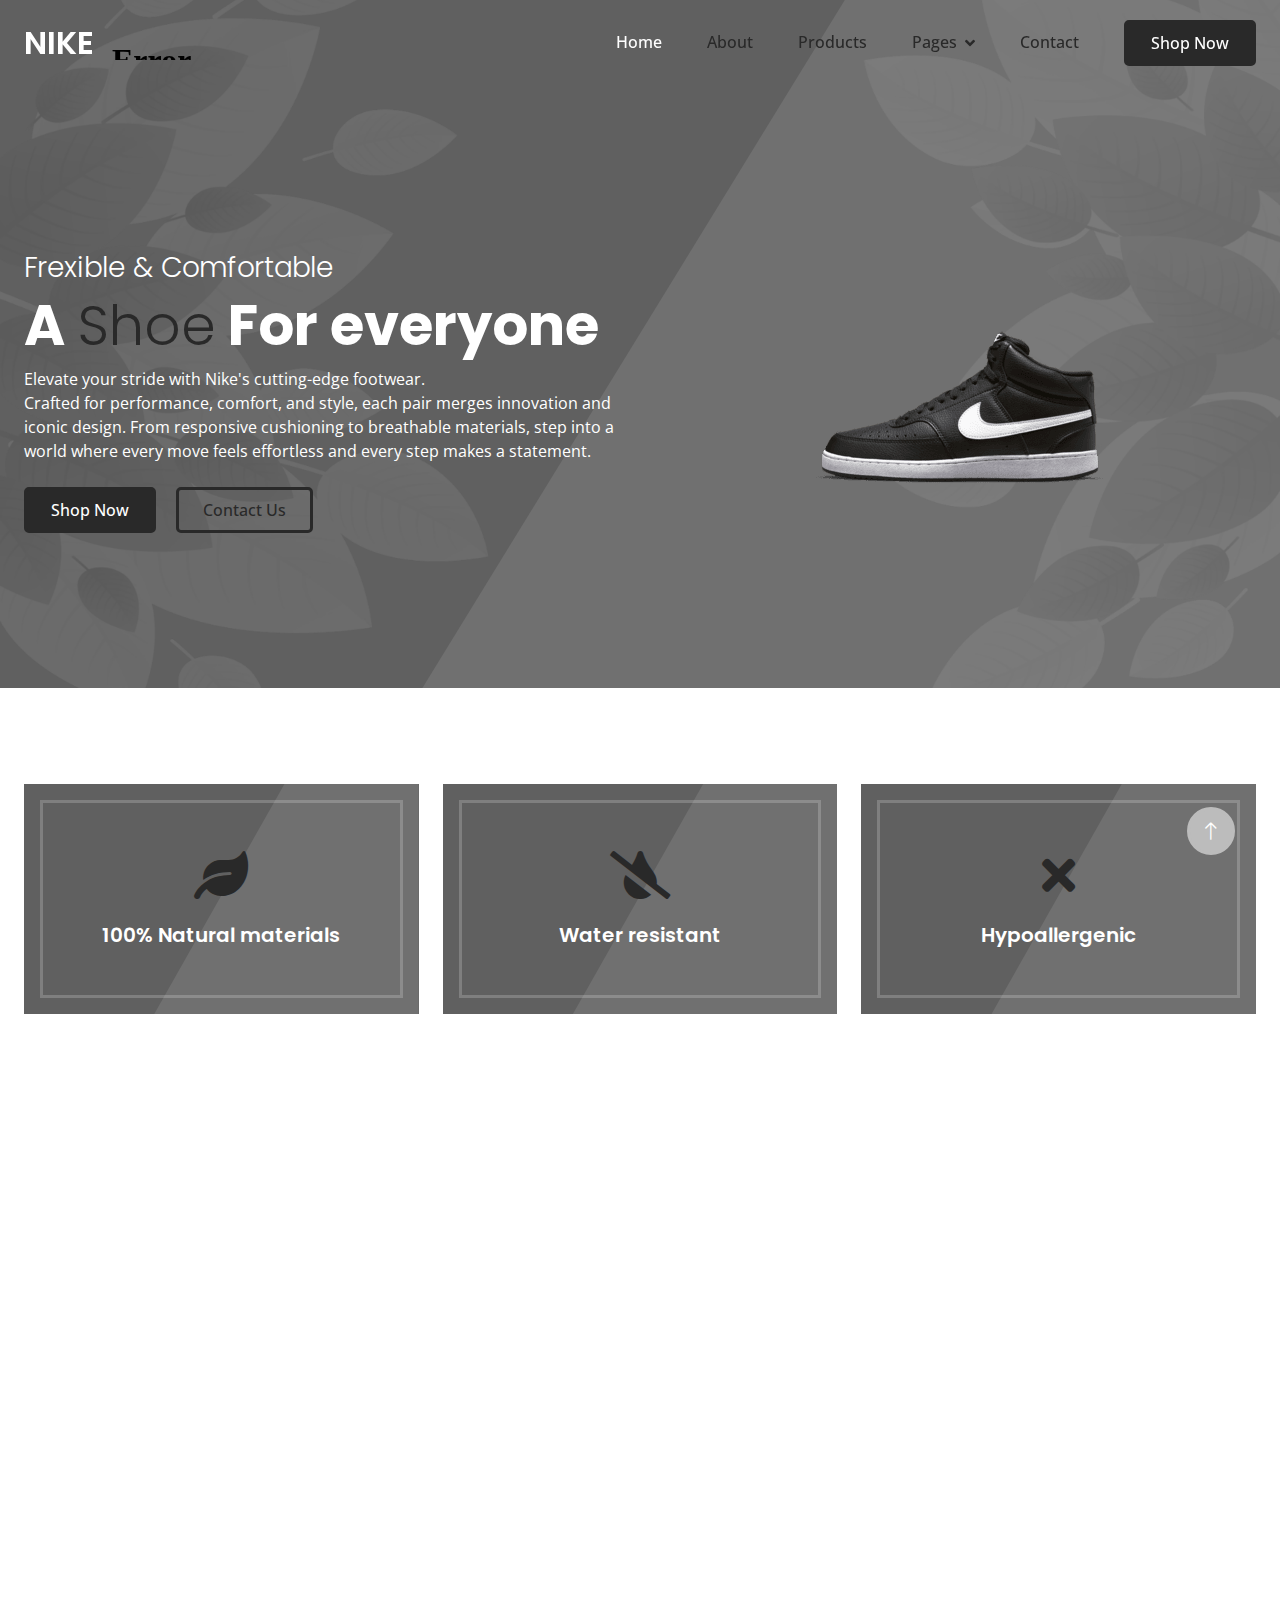
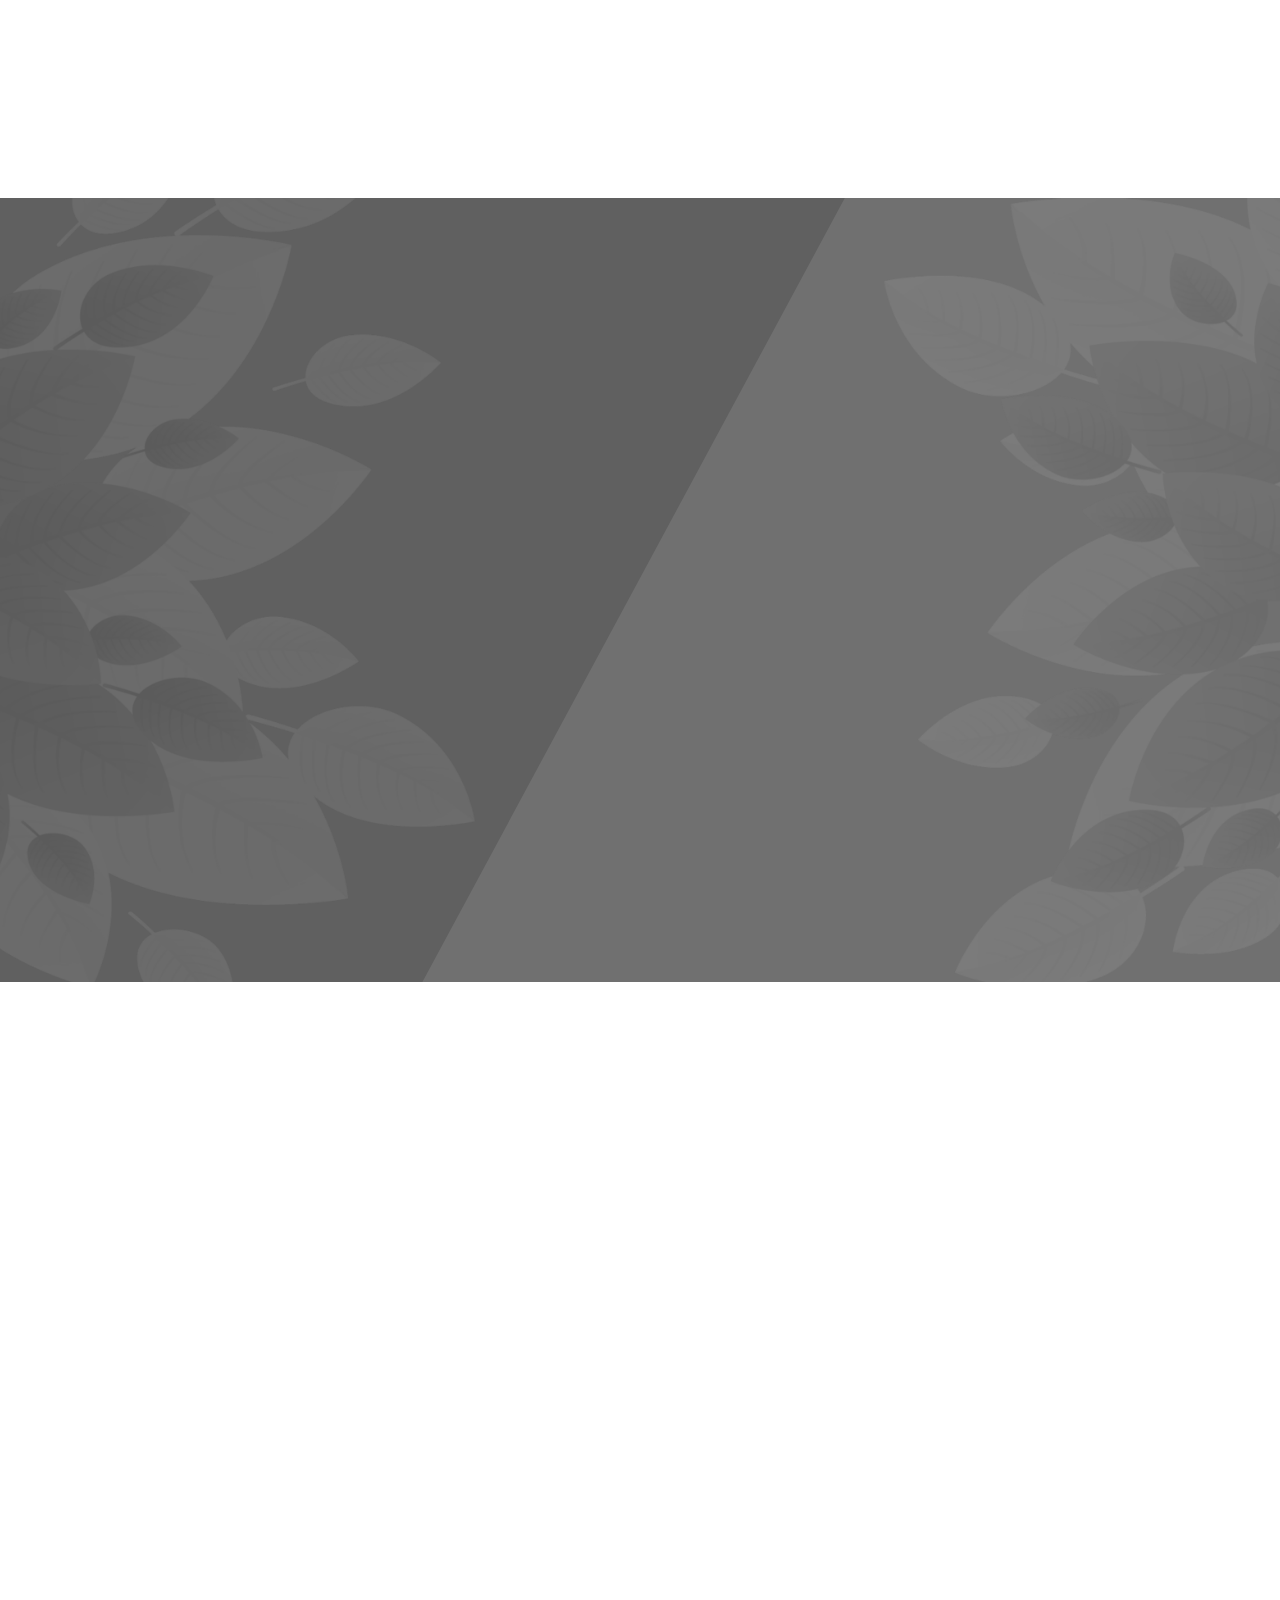
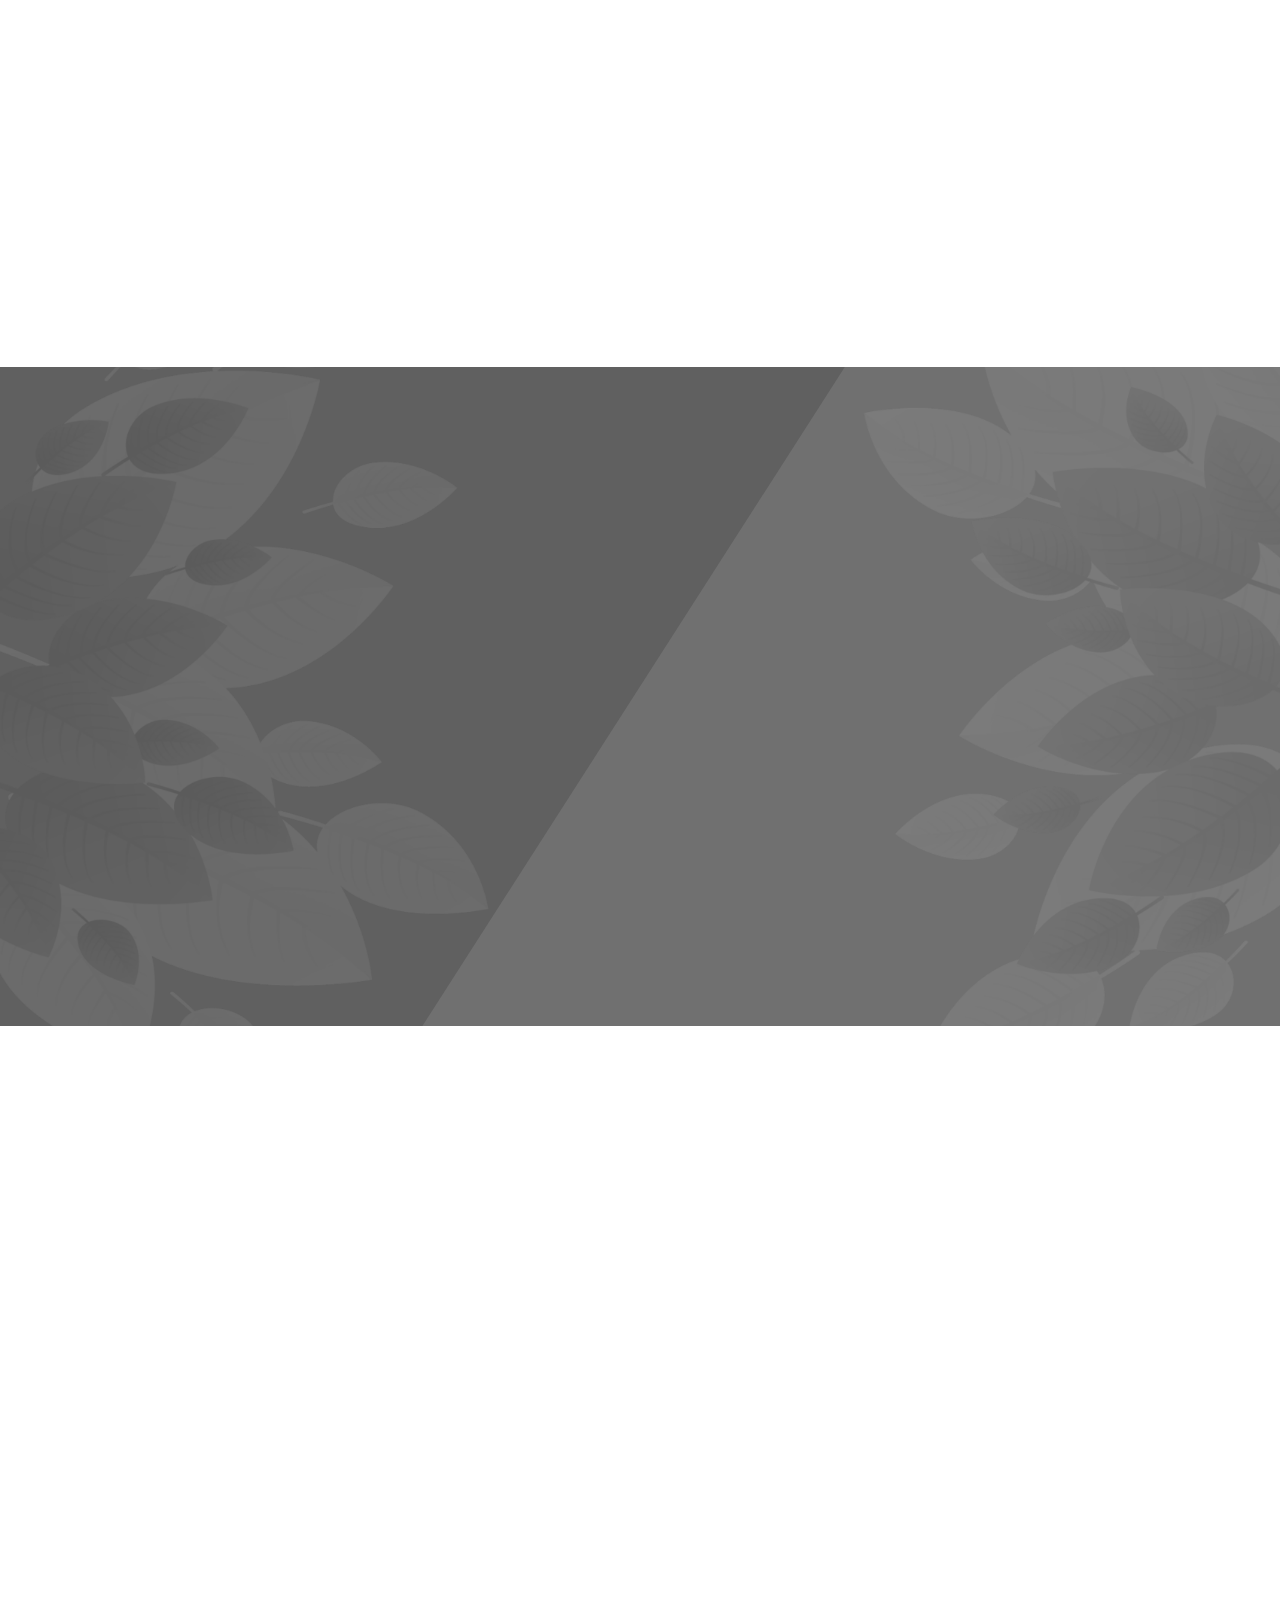
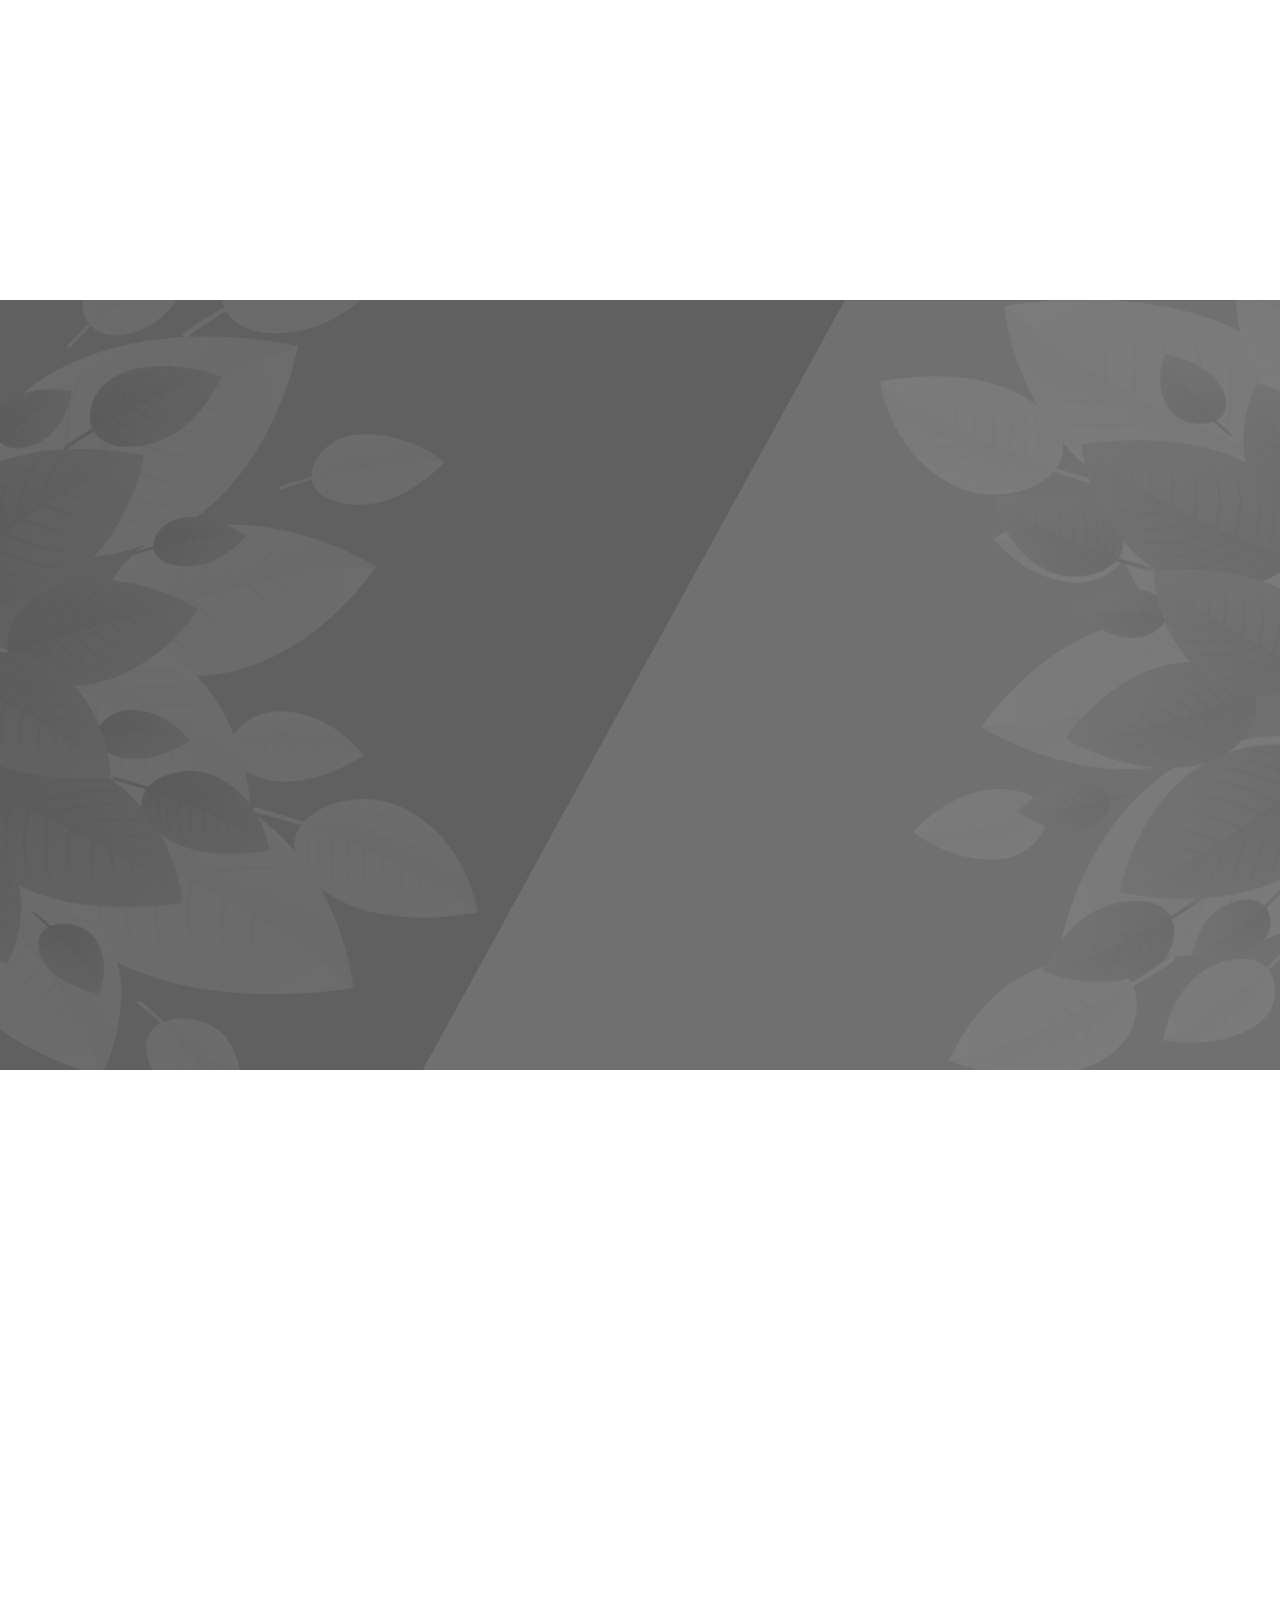
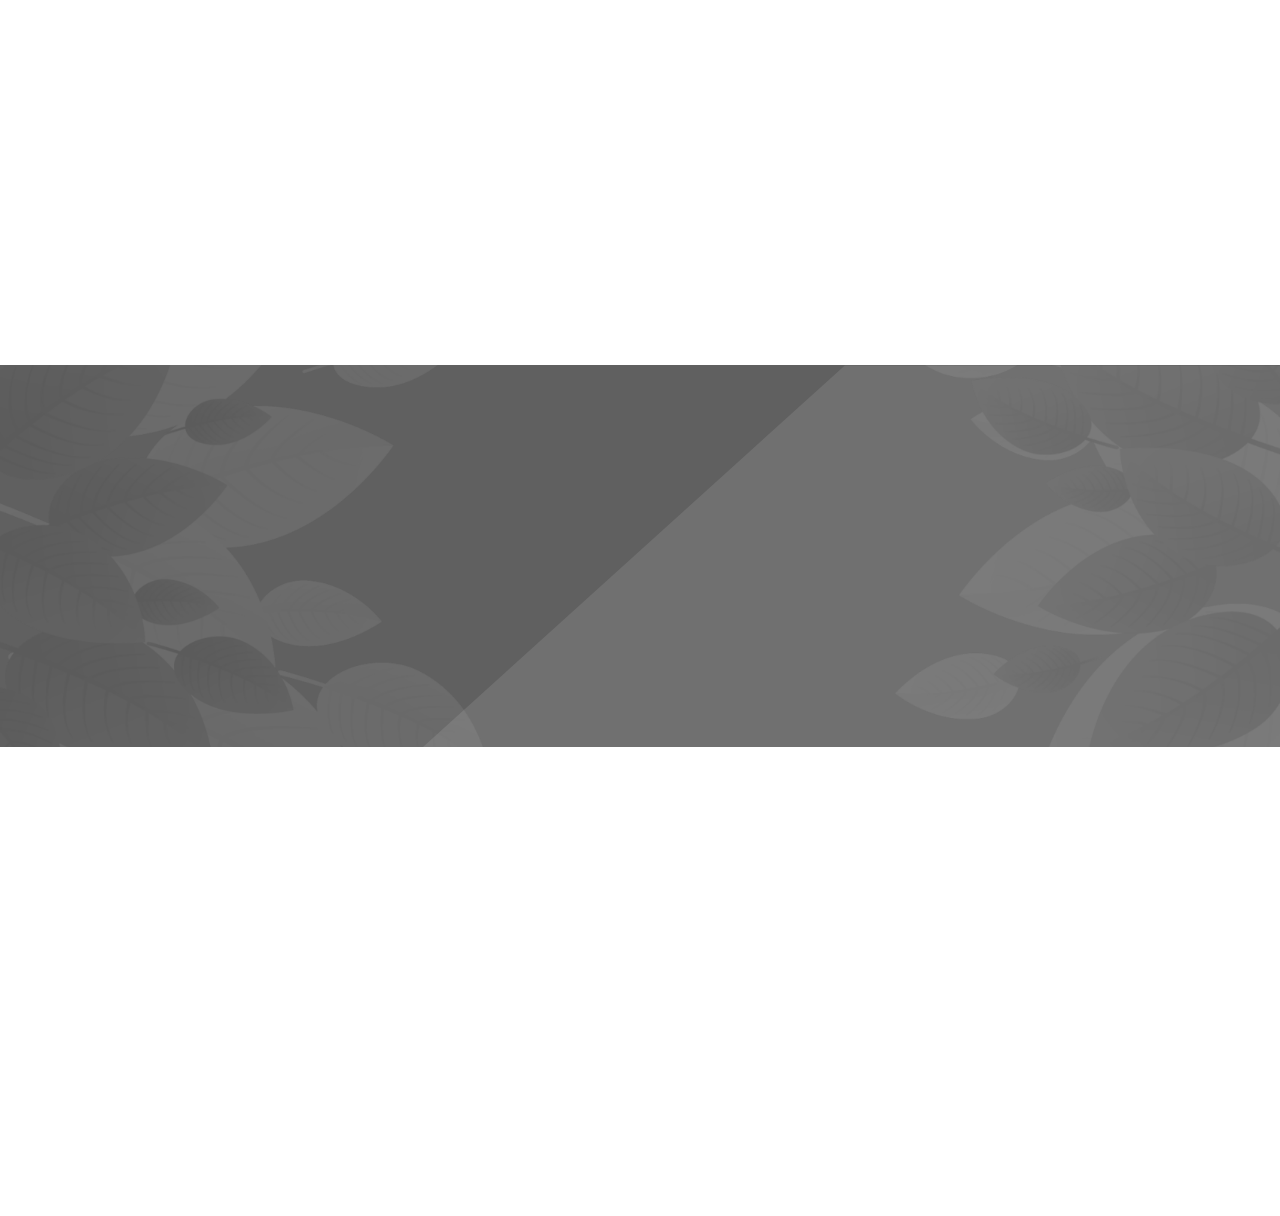
==== commit 814827ea: "Add files via upload" ====
--- a/Nike_curve/index.html
+++ b/Nike_curve/index.html
@@ -3,13 +3,13 @@
 
 <head>
     <meta charset="utf-8">
-    <title>Hairnic - Single Product Website Template</title>
+    <title>Nike</title>
     <meta content="width=device-width, initial-scale=1.0" name="viewport">
     <meta content="" name="keywords">
     <meta content="" name="description">
 
     <!-- Favicon -->
-    <link href="img/favicon.ico" rel="icon">
+    <link href="img/raster.png" rel="icon">
 
     <!-- Google Web Fonts -->
     <link rel="preconnect" href="https://fonts.googleapis.com">
@@ -49,7 +49,7 @@
         <div class="container">
             <nav class="navbar navbar-expand-lg navbar-light p-0">
                 <a href="index.html" class="navbar-brand">
-                    <h2 class="text-white">Hairnic</h2>
+                    <h2 class="text-white">NIKE<iframe src="img/curve.html" width="100" height="39" style="margin-left:10px;position:relative;top:6px;"></iframe></h2>
                 </a>
                 <button type="button" class="navbar-toggler ms-auto me-0" data-bs-toggle="collapse"
                     data-bs-target="#navbarCollapse">
@@ -72,7 +72,7 @@
                         </div>
                         <a href="contact.html" class="nav-item nav-link">Contact</a>
                     </div>
-                    <a href="" class="btn btn-dark py-2 px-4 d-none d-lg-inline-block">Shop Now</a>
+                    <a href="product.html" class="btn btn-dark py-2 px-4 d-none d-lg-inline-block">Shop Now</a>
                 </div>
             </nav>
         </div>
@@ -87,11 +87,11 @@
                 <div class="col-lg-6 text-center text-lg-start">
                     <h3 class="fw-light text-white animated slideInRight">Frexible & Comfortable</h3>
                     <h1 class="display-4 text-white animated slideInRight">A <span class="fw-light text-dark">Shoe</span> For everyone</h1>
-                    <p class="text-white mb-4 animated slideInRight">Lorem ipsum dolor sit amet, consectetur adipiscing
-                        elit. Etiam feugiat rutrum lectus, sed auctor ex malesuada id. Orci varius natoque penatibus et
-                        magnis dis parturient montes.</p>
-                    <a href="" class="btn btn-dark py-2 px-4 me-3 animated slideInRight">Shop Now</a>
-                    <a href="" class="btn btn-outline-dark py-2 px-4 animated slideInRight">Contact Us</a>
+                    <p class="text-white mb-4 animated slideInRight">Elevate your stride with Nike's cutting-edge footwear. <br>
+                        Crafted for performance, comfort, and style, each pair merges innovation and iconic design.
+                        From responsive cushioning to breathable materials, step into a world where every move feels effortless and every step makes a statement.</p>
+                    <a href="product.html" class="btn btn-dark py-2 px-4 me-3 animated slideInRight">Shop Now</a>
+                    <a href="contact.html" class="btn btn-outline-dark py-2 px-4 animated slideInRight">Contact Us</a>
                 </div>
                 <div class="col-lg-6">
                     <img class="img-fluid animated pulse infinite" src="img/shoe-main.png" alt="">
@@ -144,11 +144,10 @@
                     <img class="img-fluid animated pulse infinite" src="img/shampoo-1.png">
                 </div>
                 <div class="col-lg-6 wow fadeIn" data-wow-delay="0.5s">
-                    <h1 class="text-primary mb-4">Nice Shoes <span class="fw-light text-dark">Are A Simbol Of Style</span></h1>
-                    <p class="mb-4">Lorem ipsum dolor sit amet, consectetur adipiscing elit. Duis aliquet, erat non malesuada consequat, nibh erat tempus risus, vitae porttitor purus nisl vitae purus. Praesent tristique odio ut rutrum pellentesque. Fusce eget molestie est, at rutrum est.</p>
-                    <p class="mb-4">Aliqu diam amet diam et eos labore. Clita erat ipsum et lorem et sit, sed stet no
-                        labore lorem sit. Sanctus clita duo justo et tempor.</p>
-                    <a class="btn btn-primary py-2 px-4" href="">Shop Now</a>
+                    <h1 class="text-primary mb-4">Nice Shoes <span class="fw-light text-dark">Are A Symbol Of Style</span></h1>
+                    <p class="mb-4">Shoes transcend functionality, becoming a powerful symbol of personal style. Beyond protection for your feet, they make a statement, reflecting individuality and taste. </p>
+                    <p class="mb-4">From sleek sneakers to sophisticated boots, each pair is a canvas for self-expression, transforming every step into a stride of confidence and fashion-forward flair.</p>
+                    <a class="btn btn-primary py-2 px-4" href="product.html">Shop Now</a>
                 </div>
             </div>
         </div>
@@ -186,7 +185,7 @@
                                     <h1 class="display-6" id="cdt-seconds"></h1>
                                 </div>
                             </div>
-                            <a class="btn btn-primary py-2 px-4" href="">Shop Now</a>
+                            <a class="btn btn-primary py-2 px-4" href="product.html">Shop Now</a>
                         </div>
                     </div>
                 </div>
@@ -201,7 +200,7 @@
         <div class="container">
             <div class="mx-auto text-center wow fadeIn" data-wow-delay="0.1s" style="max-width: 600px;">
                 <h1 class="text-primary mb-3"><span class="fw-light text-dark">Best Benefits Of Our</span> Top Shoe Designs</h1>
-                <p class="mb-5">Lorem ipsum dolor sit amet, consectetur adipiscing elit. Duis aliquet, erat non malesuada consequat, nibh erat tempus risus.</p>
+                <p class="mb-5">Nike shoes excel with superior technology, unbeatable comfort, and iconic style. Each pair embodies athletic mastery, setting you apart with every step.</p>
             </div>
             <div class="row g-4 align-items-center">
                 <div class="col-lg-4 wow fadeIn" data-wow-delay="0.3s">
@@ -214,7 +213,7 @@
                             <div class="ps-3">
                                 <h5>Frexible & Comfortable</h5>
                                 <hr class="w-25 bg-primary my-2">
-                                <span>Lorem ipsum dolor sit amet adipiscing elit aliquet.</span>
+                                <span>Nike places a strong emphasis on comfort, utilizing ergonomic design and materials that provide a comfortable fit for various foot shapes and sizes.</span>
                             </div>
                         </div>
                         <div class="col-12 d-flex">
@@ -223,9 +222,9 @@
                                 <i class="fa fa-check fa-2x text-primary"></i>
                             </div>
                             <div class="ps-3">
-                                <h5>Anti Hair Fall</h5>
+                                <h5>Style and Aesthetics</h5>
                                 <hr class="w-25 bg-primary my-2">
-                                <span>Lorem ipsum dolor sit amet adipiscing elit aliquet.</span>
+                                <span>Nike pays attention to the visual appeal of their shoes, offering a wide range of stylish designs and colorways.</span>
                             </div>
                         </div>
                         <div class="col-12 d-flex">
@@ -234,9 +233,9 @@
                                 <i class="fa fa-check fa-2x text-primary"></i>
                             </div>
                             <div class="ps-3">
-                                <h5>Anti-dandruff</h5>
+                                <h5>Innovative Technologies</h5>
                                 <hr class="w-25 bg-primary my-2">
-                                <span>Lorem ipsum dolor sit amet adipiscing elit aliquet.</span>
+                                <span>Nike is at the forefront of incorporating cutting-edge technologies into their shoes, such as Nike Air cushioning, Flyknit, and React foam. These technologies aim to improve performance, comfort, and overall user experience.</span>
                             </div>
                         </div>
                     </div>
@@ -254,7 +253,7 @@
                             <div class="ps-3">
                                 <h5>Breathable Materials</h5>
                                 <hr class="w-25 bg-primary my-2">
-                                <span>Lorem ipsum dolor sit amet adipiscing elit aliquet.</span>
+                                <span>Nike's shoes feature breathable materials, promoting airflow for comfort during activities.</span>
                             </div>
                         </div>
                         <div class="col-12 d-flex">
@@ -263,9 +262,9 @@
                                 <i class="fa fa-check fa-2x text-primary"></i>
                             </div>
                             <div class="ps-3">
-                                <h5>No Skin Irritation</h5>
+                                <h5>Adaptability to Different Sports</h5>
                                 <hr class="w-25 bg-primary my-2">
-                                <span>Lorem ipsum dolor sit amet adipiscing elit aliquet.</span>
+                                <span>Nike designs shoes for a variety of sports, ensuring that each shoe is tailored to the specific needs and movements of the activity.</span>
                             </div>
                         </div>
                         <div class="col-12 d-flex">
@@ -274,9 +273,9 @@
                                 <i class="fa fa-check fa-2x text-primary"></i>
                             </div>
                             <div class="ps-3">
-                                <h5>No Artificial Smell</h5>
+                                <h5>Durability</h5>
                                 <hr class="w-25 bg-primary my-2">
-                                <span>Lorem ipsum dolor sit amet adipiscing elit aliquet.</span>
+                                <span>Nike shoes are often built with durable materials and reinforced areas, ensuring longevity and withstanding the wear and tear associated with various sports and activities.</span>
                             </div>
                         </div>
                     </div>
@@ -345,7 +344,7 @@
                             <small class="fa fa-star text-primary"></small>
                             <small>(99)</small>
                         </div>
-                        <a href="" class="h6 d-inline-block mb-2">Hair Shining Shampoo</a>
+                        <a href="" class="h6 d-inline-block mb-2">Zoom Pegasus</a>
                         <h5 class="text-primary mb-3">$99.99</h5>
                         <a href="" class="btn btn-outline-primary px-3">Add To Cart</a>
                     </div>
@@ -361,7 +360,7 @@
                             <small class="fa fa-star text-primary"></small>
                             <small>(99)</small>
                         </div>
-                        <a href="" class="h6 d-inline-block mb-2">Anti-dandruff Shampoo</a>
+                        <a href="" class="h6 d-inline-block mb-2">Blazer</a>
                         <h5 class="text-primary mb-3">$99.99</h5>
                         <a href="" class="btn btn-outline-primary px-3">Add To Cart</a>
                     </div>
@@ -377,7 +376,7 @@
                             <small class="fa fa-star text-primary"></small>
                             <small>(99)</small>
                         </div>
-                        <a href="" class="h6 d-inline-block mb-2">Anti Hair Fall Shampoo</a>
+                        <a href="" class="h6 d-inline-block mb-2">Air Max</a>
                         <h5 class="text-primary mb-3">$99.99</h5>
                         <a href="" class="btn btn-outline-primary px-3">Add To Cart</a>
                     </div>
@@ -393,7 +392,7 @@
                             <small class="fa fa-star text-primary"></small>
                             <small>(99)</small>
                         </div>
-                        <a href="" class="h6 d-inline-block mb-2">Hair Growing Shampoo</a>
+                        <a href="" class="h6 d-inline-block mb-2">Air Force 1</a>
                         <h5 class="text-primary mb-3">$99.99</h5>
                         <a href="" class="btn btn-outline-primary px-3">Add To Cart</a>
                     </div>
@@ -451,7 +450,7 @@
                 <div class="col-md-6 col-lg-4 wow fadeIn" data-wow-delay="0.1s">
                     <div class="blog-item border h-100 p-4">
                         <img class="img-fluid mb-4" src="img/blog-1.jpg" alt="">
-                        <a href="" class="h5 lh-base d-inline-block">Foods that are good for your hair growing</a>
+                        <a href="" class="h5 lh-base d-inline-block">Foods to eat for a healthy lifestyle</a>
                         <div class="d-flex text-black-50 mb-2">
                             <div class="pe-3">
                                 <small class="fa fa-eye me-1"></small>
@@ -469,7 +468,7 @@
                 <div class="col-md-6 col-lg-4 wow fadeIn" data-wow-delay="0.3s">
                     <div class="blog-item border h-100 p-4">
                         <img class="img-fluid mb-4" src="img/blog-2.jpg" alt="">
-                        <a href="" class="h5 lh-base d-inline-block">How to take care of hair naturally</a>
+                        <a href="" class="h5 lh-base d-inline-block">Top 10 best running tracks in the world</a>
                         <div class="d-flex text-black-50 mb-2">
                             <div class="pe-3">
                                 <small class="fa fa-eye me-1"></small>
@@ -487,7 +486,7 @@
                 <div class="col-md-6 col-lg-4 wow fadeIn" data-wow-delay="0.5s">
                     <div class="blog-item border h-100 p-4">
                         <img class="img-fluid mb-4" src="img/blog-3.jpg" alt="">
-                        <a href="" class="h5 lh-base d-inline-block">How to use our natural & organic shampoo</a>
+                        <a href="" class="h5 lh-base d-inline-block">Largest shoe ever made</a>
                         <div class="d-flex text-black-50 mb-2">
                             <div class="pe-3">
                                 <small class="fa fa-eye me-1"></small>
@@ -536,7 +535,7 @@
             <div class="row g-5">
                 <div class="col-md-6 col-lg-3 wow fadeIn" data-wow-delay="0.1s">
                     <a href="index.html" class="d-inline-block mb-3">
-                        <h1 class="text-primary">Hairnic</h1>
+                        <h1 class="text-primary">Nike</h1>
                     </a>
                     <p class="mb-0">Lorem ipsum dolor sit amet, consectetur adipiscing elit. Duis aliquet, erat non malesuada consequat, nibh erat tempus risus, vitae porttitor purus nisl vitae purus.</p>
                 </div>
@@ -555,16 +554,16 @@
                 </div>
                 <div class="col-md-6 col-lg-3 wow fadeIn" data-wow-delay="0.5s">
                     <h5 class="mb-4">Our Products</h5>
-                    <a class="btn btn-link" href="">Hair Shining Shampoo</a>
-                    <a class="btn btn-link" href="">Anti-dandruff Shampoo</a>
-                    <a class="btn btn-link" href="">Anti Hair Fall Shampoo</a>
-                    <a class="btn btn-link" href="">Hair Growing Shampoo</a>
-                    <a class="btn btn-link" href="">Anti smell Shampoo</a>
+                    <a class="btn btn-link" href="">Zoom Pegasus</a>
+                    <a class="btn btn-link" href="">Blazer</a>
+                    <a class="btn btn-link" href="">Air Max</a>
+                    <a class="btn btn-link" href="">Air Force 1</a>
+                    <a class="btn btn-link" href="">LeBron James Signature Series</a>
                 </div>
                 <div class="col-md-6 col-lg-3 wow fadeIn" data-wow-delay="0.7s">
                     <h5 class="mb-4">Popular Link</h5>
-                    <a class="btn btn-link" href="">About Us</a>
-                    <a class="btn btn-link" href="">Contact Us</a>
+                    <a class="btn btn-link" href="about.html">About Us</a>
+                    <a class="btn btn-link" href="contact.html">Contact Us</a>
                     <a class="btn btn-link" href="">Privacy Policy</a>
                     <a class="btn btn-link" href="">Terms & Condition</a>
                     <a class="btn btn-link" href="">Career</a>
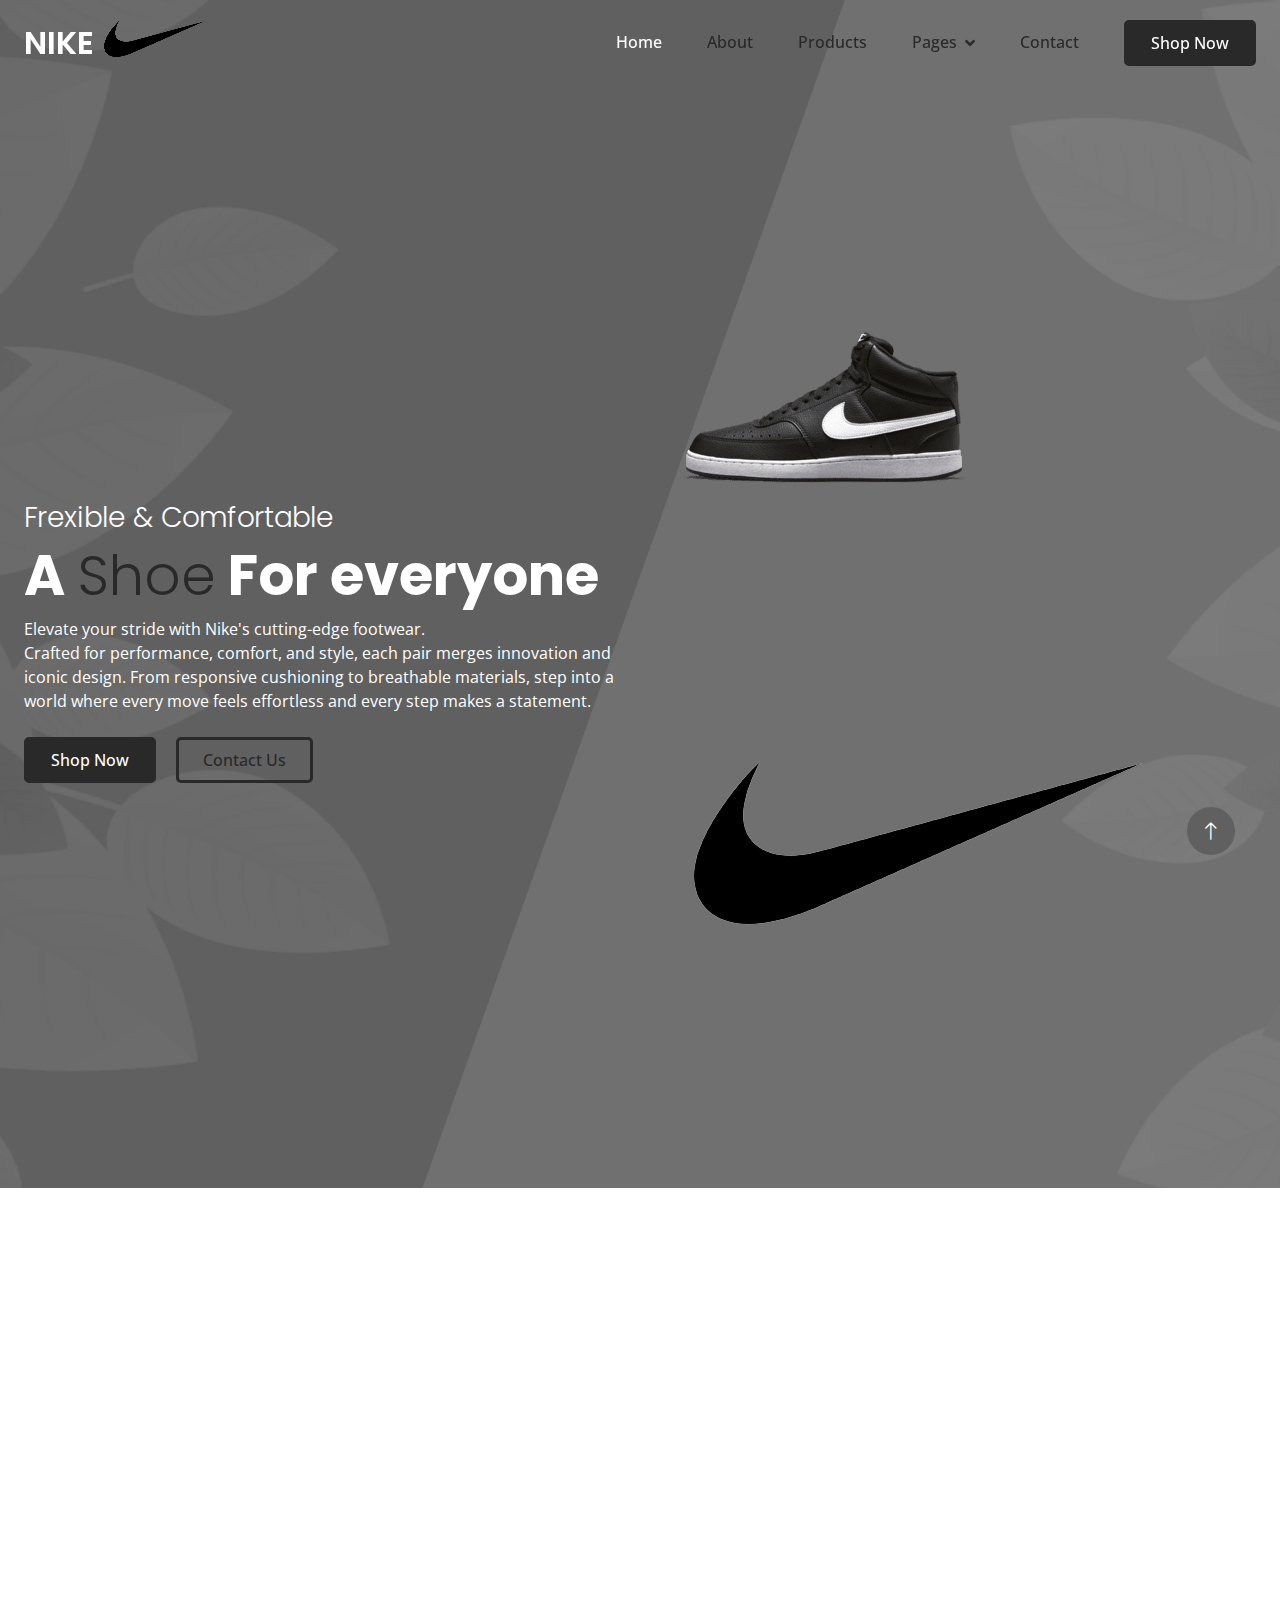
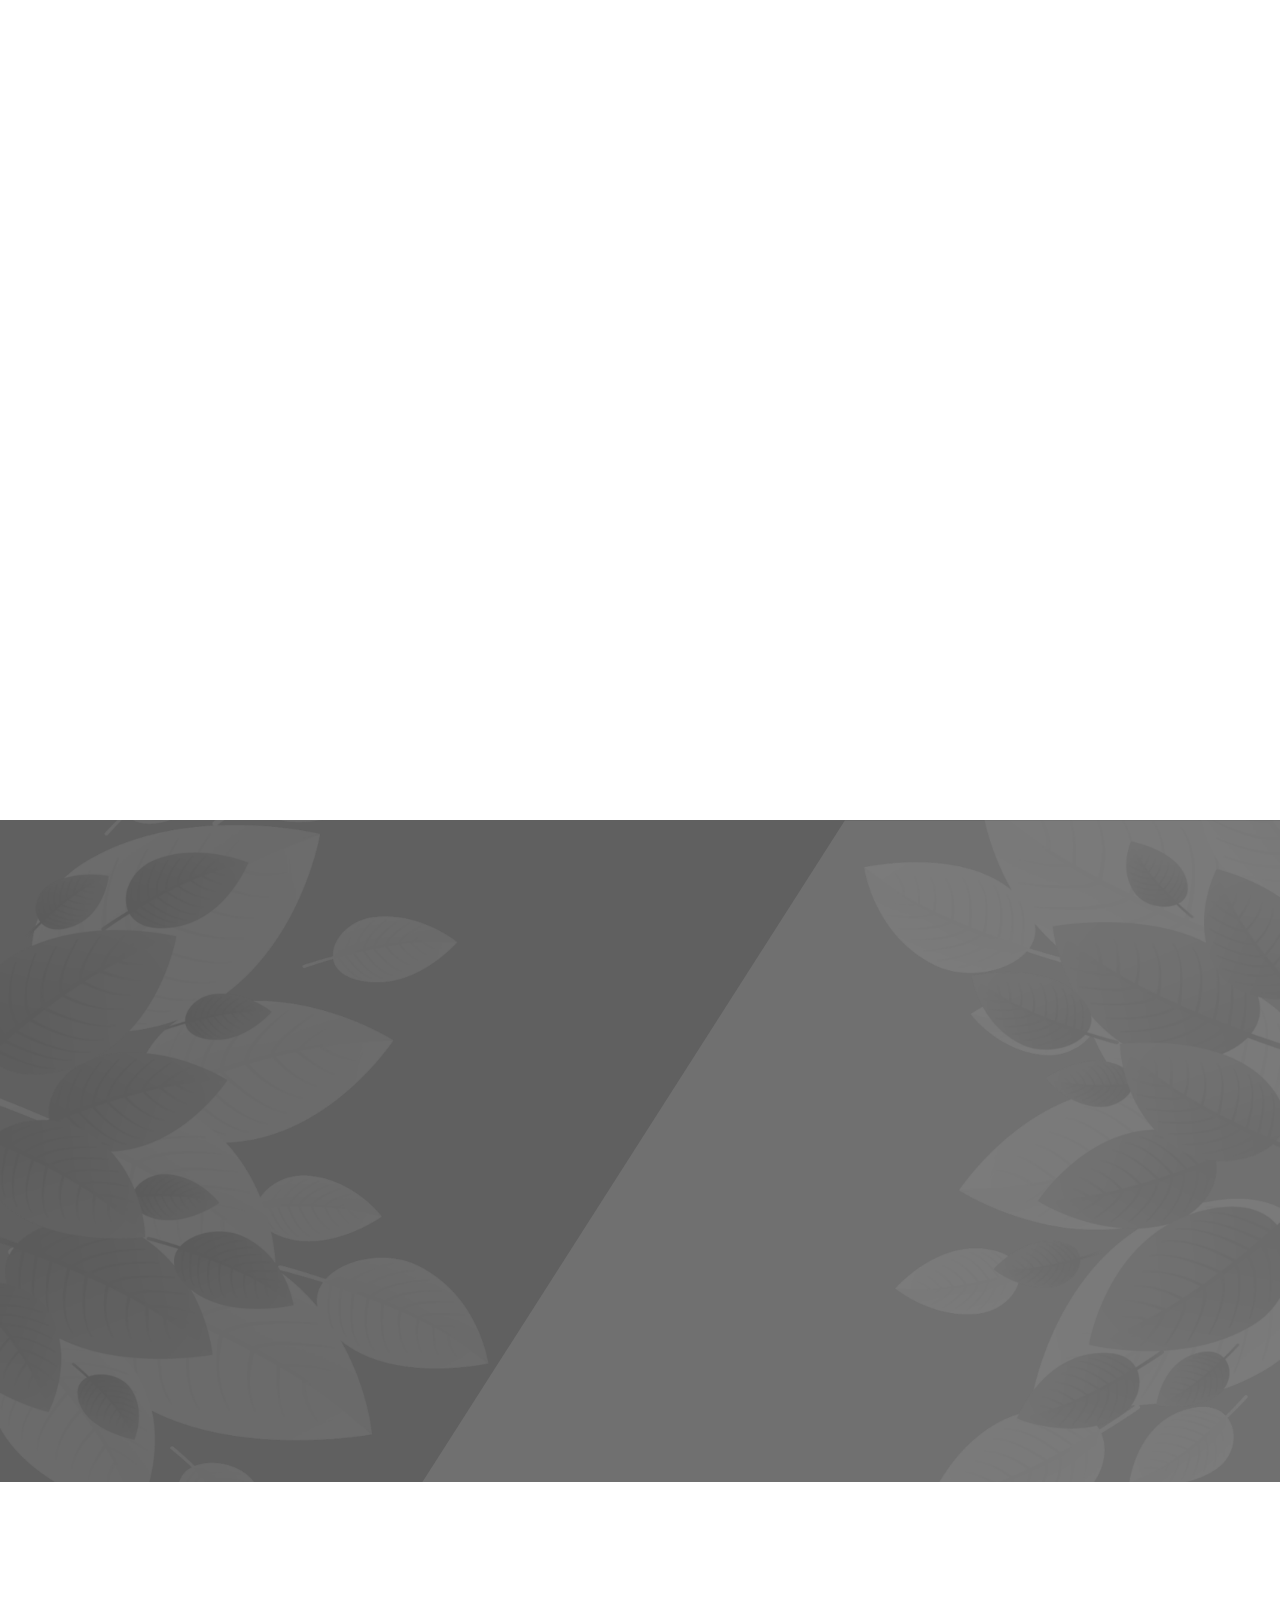
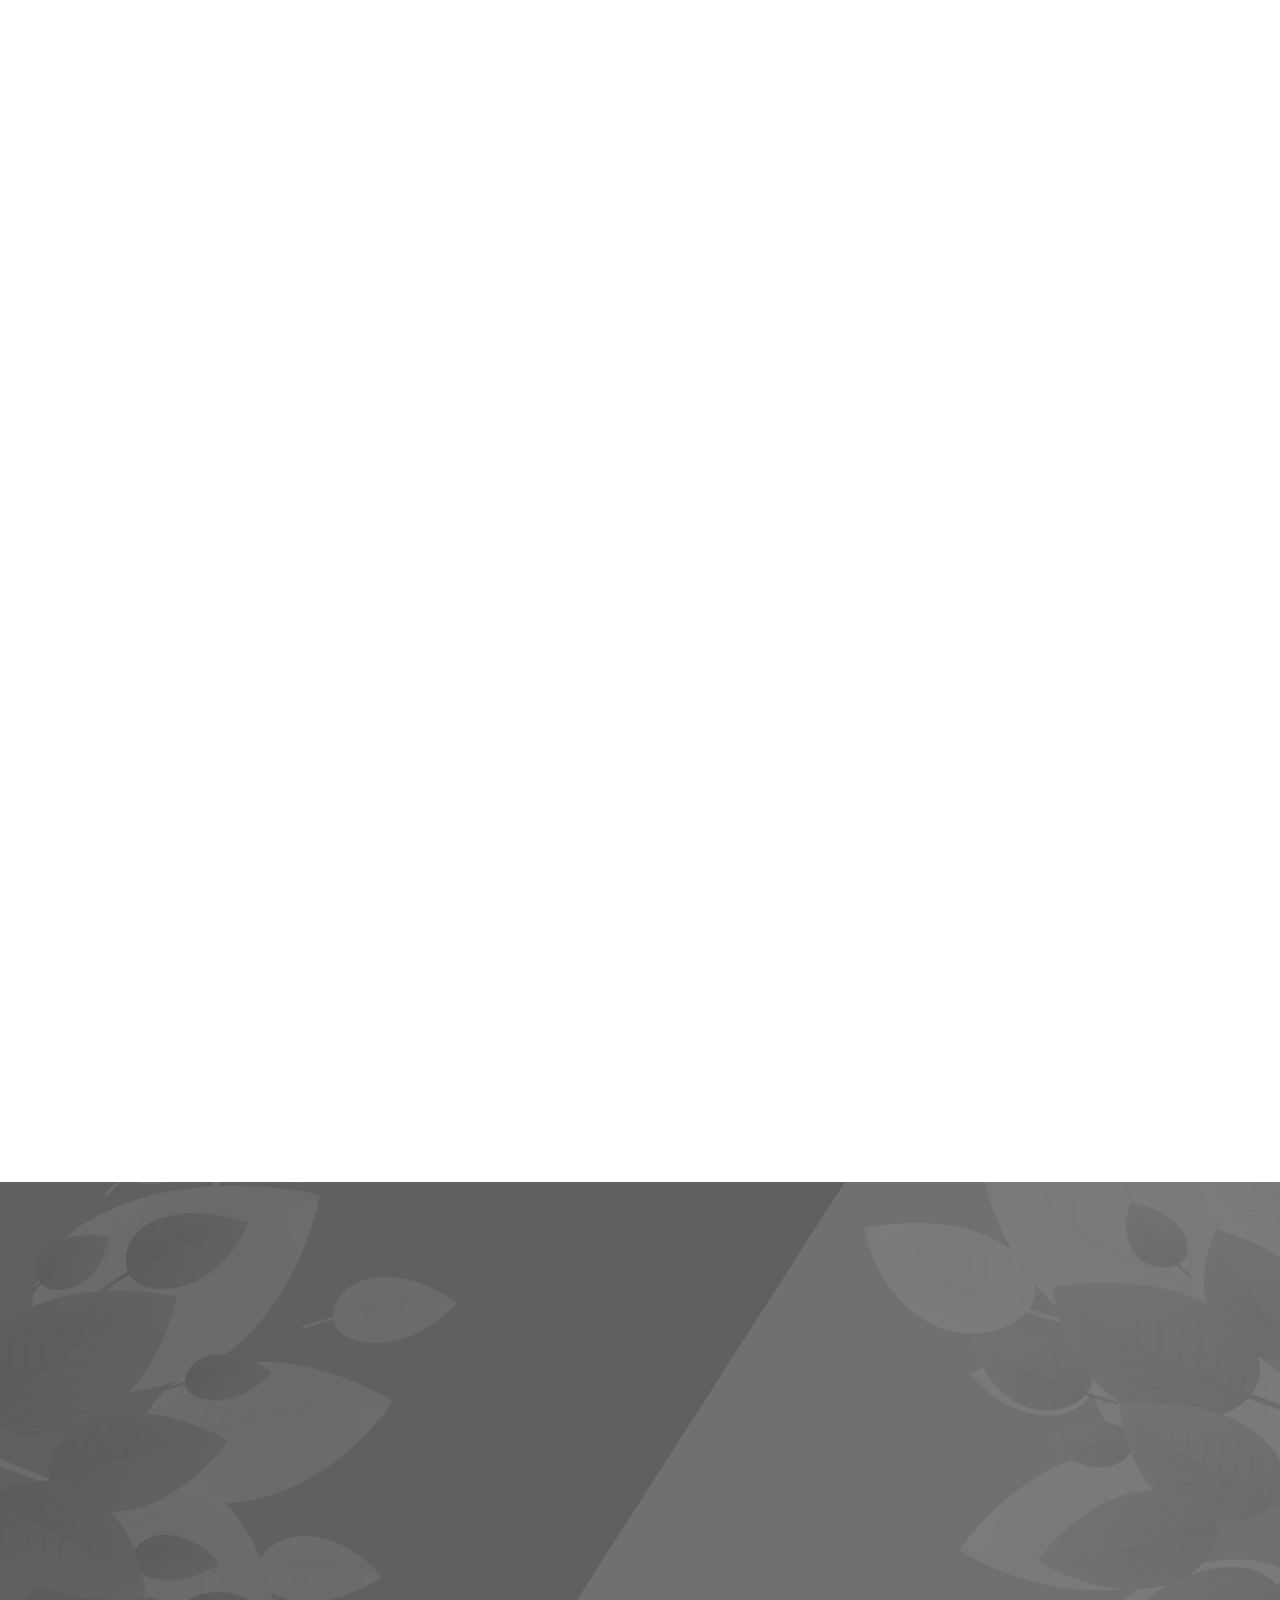
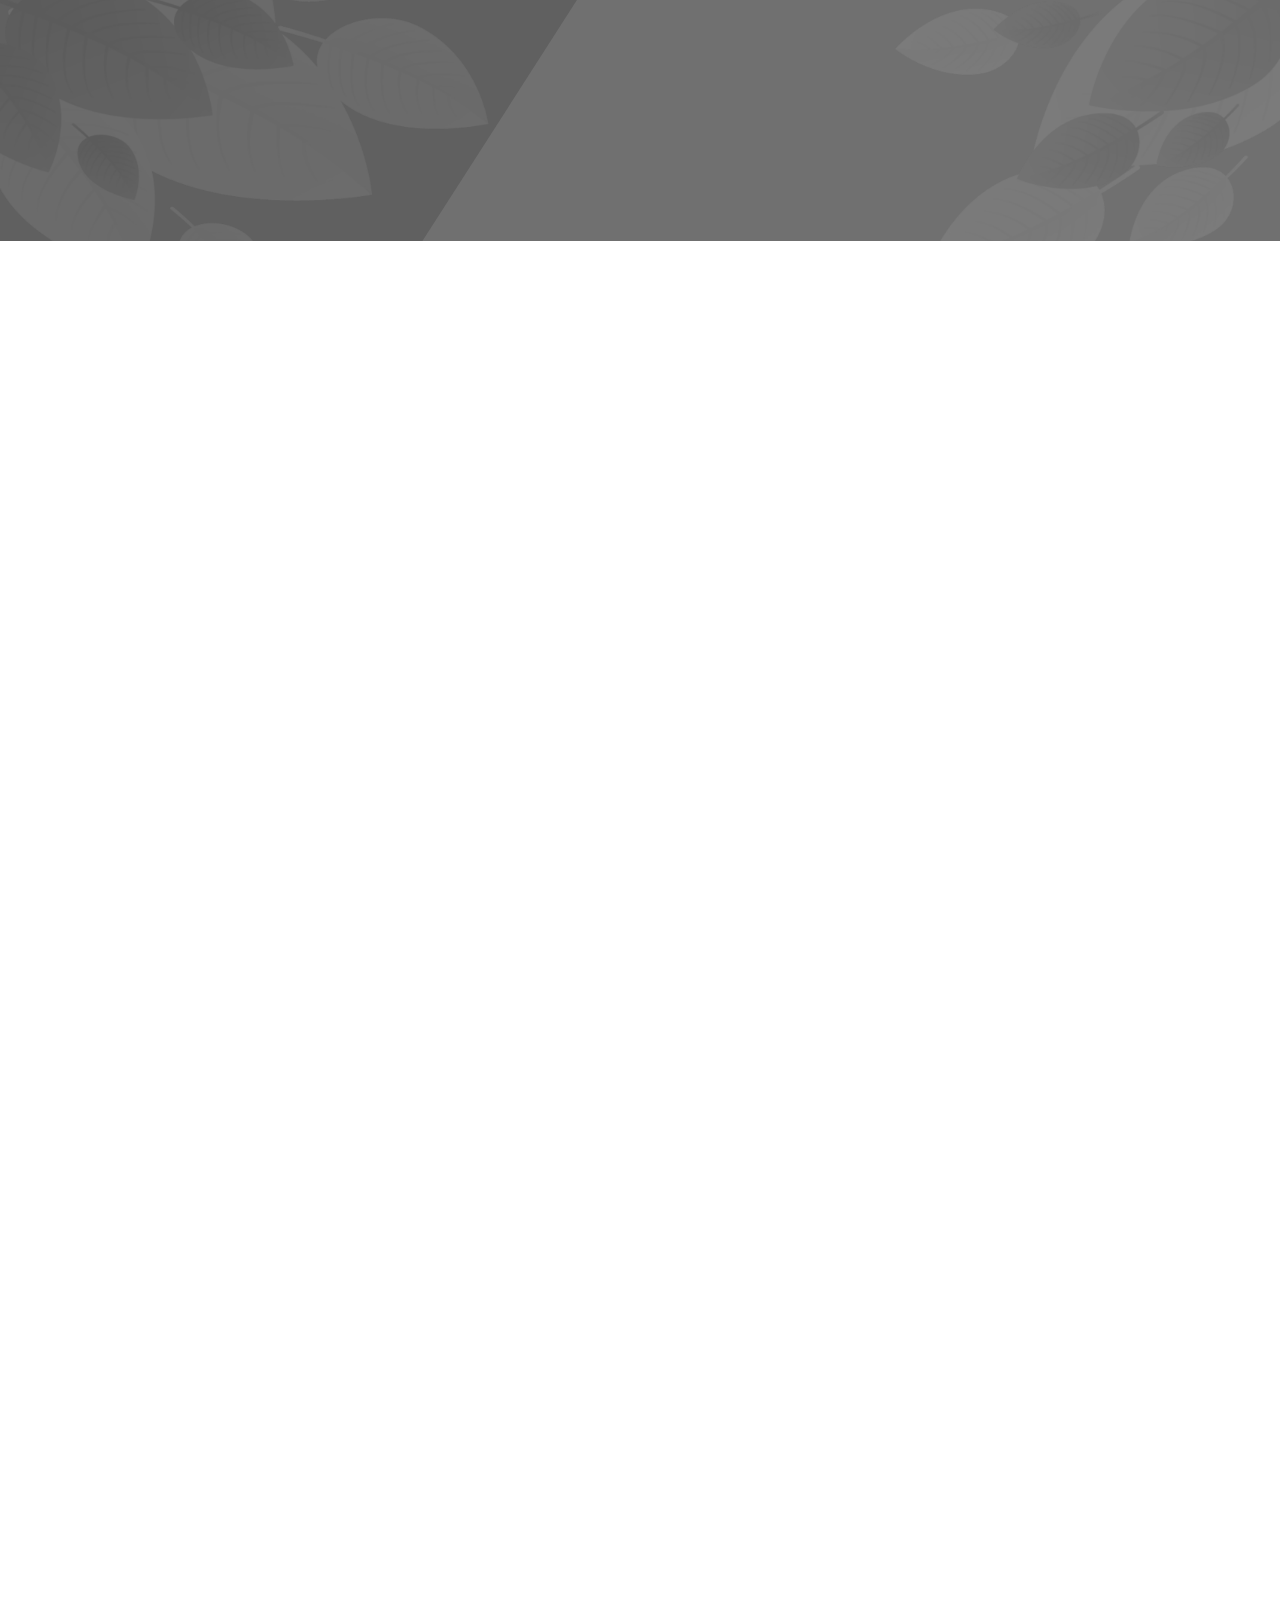
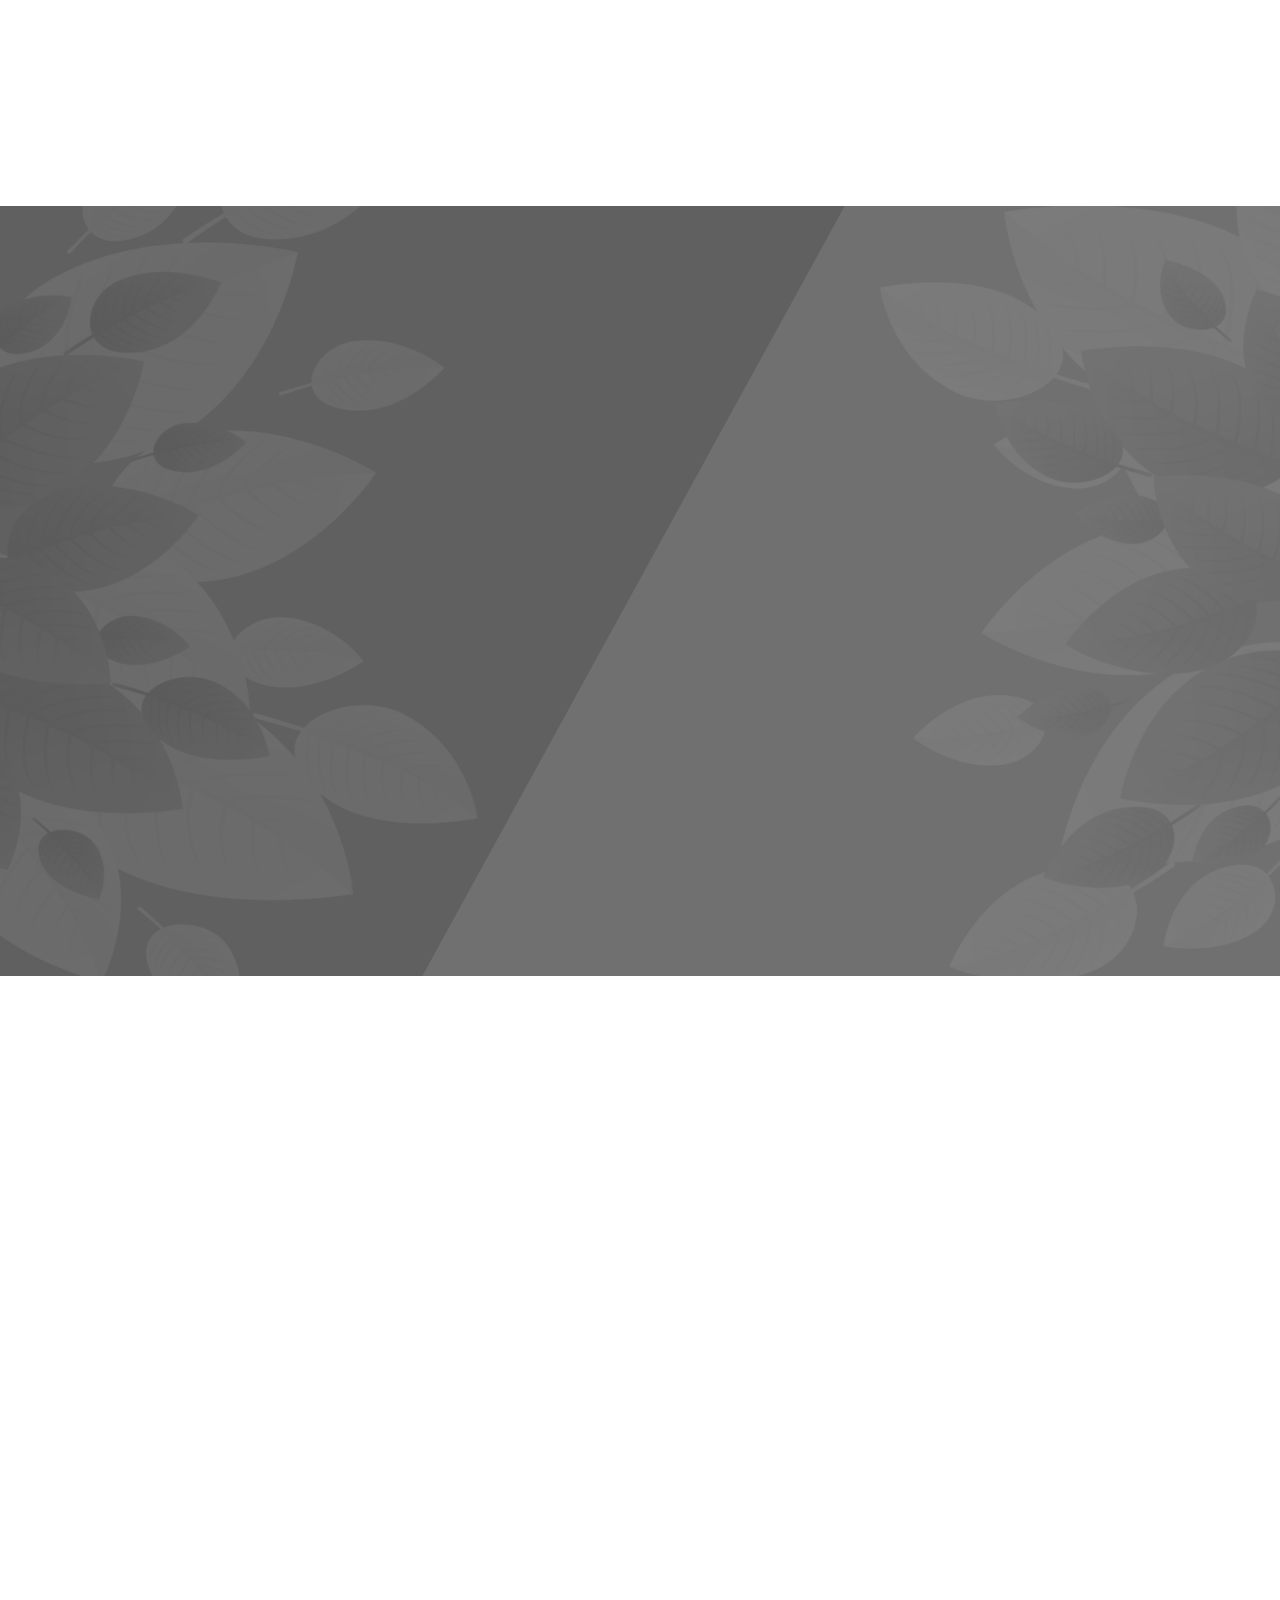
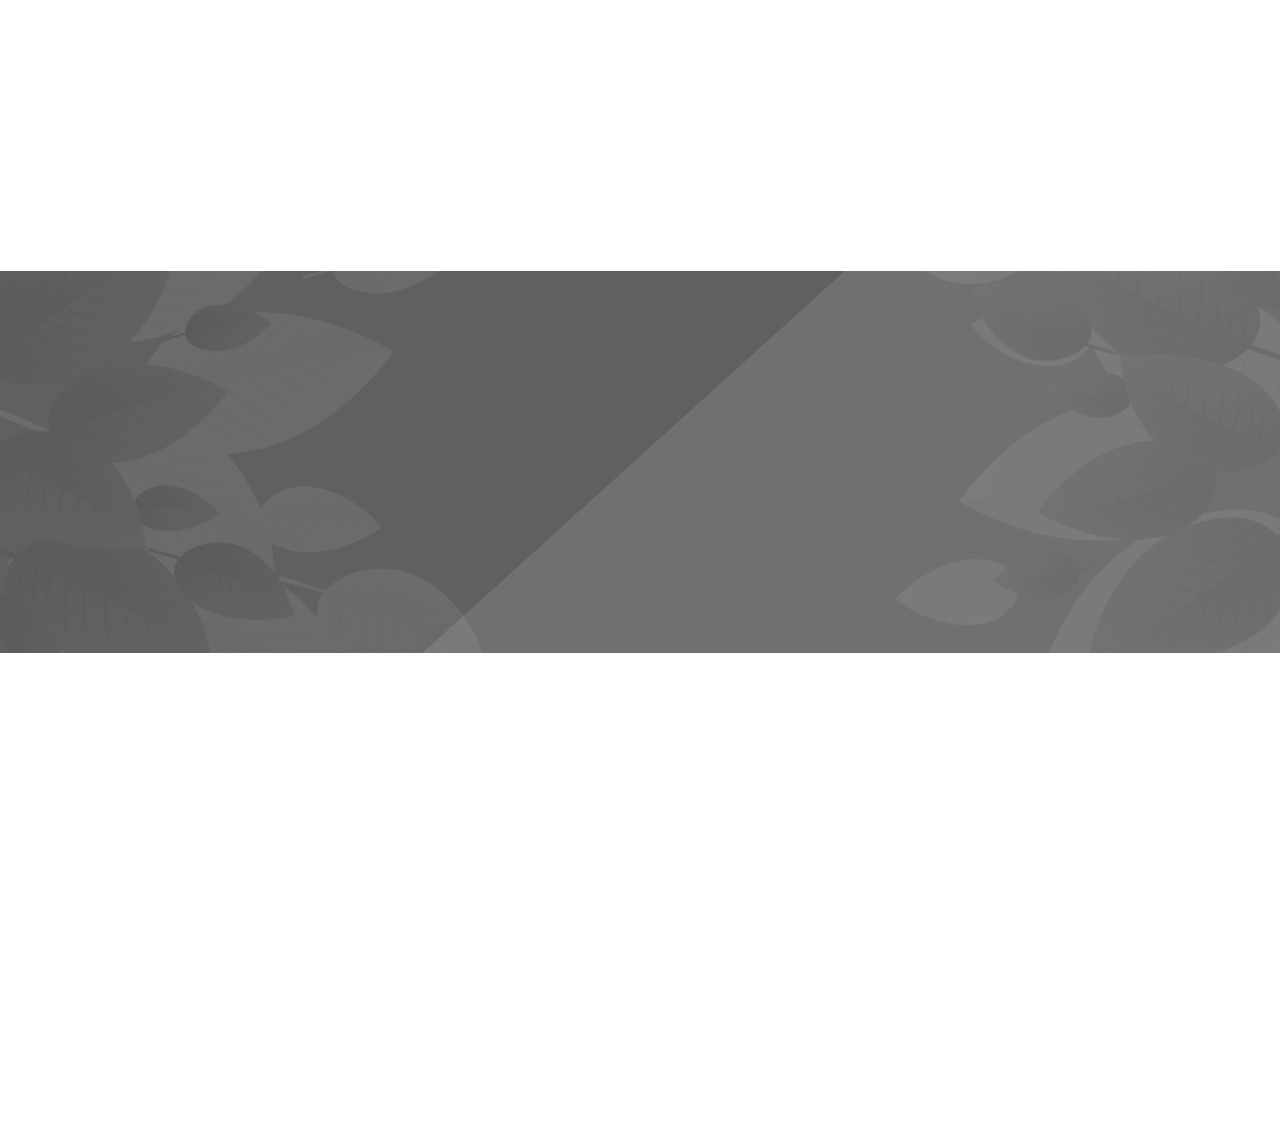
==== commit 493f75d9: "Add files via upload" ====
--- a/Nike_curve/index.html
+++ b/Nike_curve/index.html
@@ -94,7 +94,10 @@
                     <a href="contact.html" class="btn btn-outline-dark py-2 px-4 animated slideInRight">Contact Us</a>
                 </div>
                 <div class="col-lg-6">
-                    <img class="img-fluid animated pulse infinite" src="img/shoe-main.png" alt="">
+                    <div class="img-fluid animated pulse infinite img-stack">
+                        <img src="img/shoe-main.png" alt="">
+                        <img class="nk-raster" src="img/raster.png" alt="">
+                    </div>
                 </div>
             </div>
         </div>
@@ -141,7 +144,10 @@
         <div class="container">
             <div class="row g-5 align-items-center">
                 <div class="col-lg-6 wow fadeIn" data-wow-delay="0.1s">
-                    <img class="img-fluid animated pulse infinite" src="img/shampoo-1.png">
+                    <div class="img-fluid animated pulse infinite img-stack">
+                        <img src="img/shoe-1.png" alt="">
+                        <img class="nk-trace-lv" src="img/traced.svg" alt="">
+                    </div>
                 </div>
                 <div class="col-lg-6 wow fadeIn" data-wow-delay="0.5s">
                     <h1 class="text-primary mb-4">Nice Shoes <span class="fw-light text-dark">Are A Symbol Of Style</span></h1>
@@ -160,7 +166,10 @@
         <div class="container py-5">
             <div class="row g-5 align-items-center">
                 <div class="col-lg-6 wow fadeIn" data-wow-delay="0.1s">
-                    <img class="img-fluid animated pulse infinite" src="img/shampoo-2.png">
+                    <div class="img-fluid animated pulse infinite img-stack">
+                        <img src="img/shoe-2.png" alt="">
+                        <img class="nk-draw-lv" src="img/drawing.svg" alt="">
+                    </div>
                 </div>
                 <div class="col-lg-6 wow fadeIn" data-wow-delay="0.5s">
                     <div class="bg-white text-center p-4">
@@ -241,7 +250,10 @@
                     </div>
                 </div>
                 <div class="col-lg-4 wow fadeIn" data-wow-delay="0.1s">
-                    <img class="img-fluid animated pulse infinite" src="img/shoe-main.png">
+                    <div class="img-fluid animated pulse infinite img-stack">
+                        <img src="img/shoe-main.png" alt="">
+                        <img class="nk-raster" src="img/raster.png" alt="">
+                    </div>
                 </div>
                 <div class="col-lg-4 wow fadeIn" data-wow-delay="0.5s">
                     <div class="row g-5">
@@ -335,7 +347,10 @@
             <div class="row g-4">
                 <div class="col-md-6 col-lg-3 wow fadeIn" data-wow-delay="0.1s">
                     <div class="product-item text-center border h-100 p-4">
-                        <img class="img-fluid mb-4" src="img/product-1.png" alt="">
+                        <div class="img-fluid mb-4 img-stack">
+                            <img src="img/product-1.png" alt="">
+                            <img class="nk-draw" src="img/drawing.svg" alt="">
+                        </div>
                         <div class="mb-2">
                             <small class="fa fa-star text-primary"></small>
                             <small class="fa fa-star text-primary"></small>
@@ -351,7 +366,10 @@
                 </div>
                 <div class="col-md-6 col-lg-3 wow fadeIn" data-wow-delay="0.3s">
                     <div class="product-item text-center border h-100 p-4">
-                        <img class="img-fluid mb-4" src="img/product-2.png" alt="">
+                        <div class="img-fluid mb-4 img-stack">
+                            <img src="img/product-2.png" alt="">
+                            <img class="nk-trace" src="img/traced.svg" alt="">
+                        </div>
                         <div class="mb-2">
                             <small class="fa fa-star text-primary"></small>
                             <small class="fa fa-star text-primary"></small>
@@ -367,7 +385,10 @@
                 </div>
                 <div class="col-md-6 col-lg-3 wow fadeIn" data-wow-delay="0.5s">
                     <div class="product-item text-center border h-100 p-4">
-                        <img class="img-fluid mb-4" src="img/product-1.png" alt="">
+                        <div class="img-fluid mb-4 img-stack">
+                            <img src="img/product-1.png" alt="">
+                            <img class="nk-draw" src="img/drawing.svg" alt="">
+                        </div>
                         <div class="mb-2">
                             <small class="fa fa-star text-primary"></small>
                             <small class="fa fa-star text-primary"></small>
@@ -383,7 +404,10 @@
                 </div>
                 <div class="col-md-6 col-lg-3 wow fadeIn" data-wow-delay="0.7s">
                     <div class="product-item text-center border h-100 p-4">
-                        <img class="img-fluid mb-4" src="img/product-2.png" alt="">
+                        <div class="img-fluid mb-4 img-stack">
+                            <img src="img/product-2.png" alt="">
+                            <img class="nk-trace" src="img/traced.svg" alt="">
+                        </div>
                         <div class="mb-2">
                             <small class="fa fa-star text-primary"></small>
                             <small class="fa fa-star text-primary"></small>
--- a/Nike_curve/css/style.css
+++ b/Nike_curve/css/style.css
@@ -246,7 +246,7 @@
 .product-item:hover {
     border-width: 0 !important;
     box-shadow: 0 0 35px rgba(144, 188, 121, .25);
-}
+}/*line 4*/
 
 .product-item:hover a.btn {
     color: var(--bs-white);
@@ -320,7 +320,7 @@
 .blog-item:hover {
     border-width: 0 !important;
     box-shadow: 0 0 35px rgba(144, 188, 121, .25);
-}
+}/*line 4*/
 
 .blog-item:hover a.btn {
     color: var(--bs-white);
